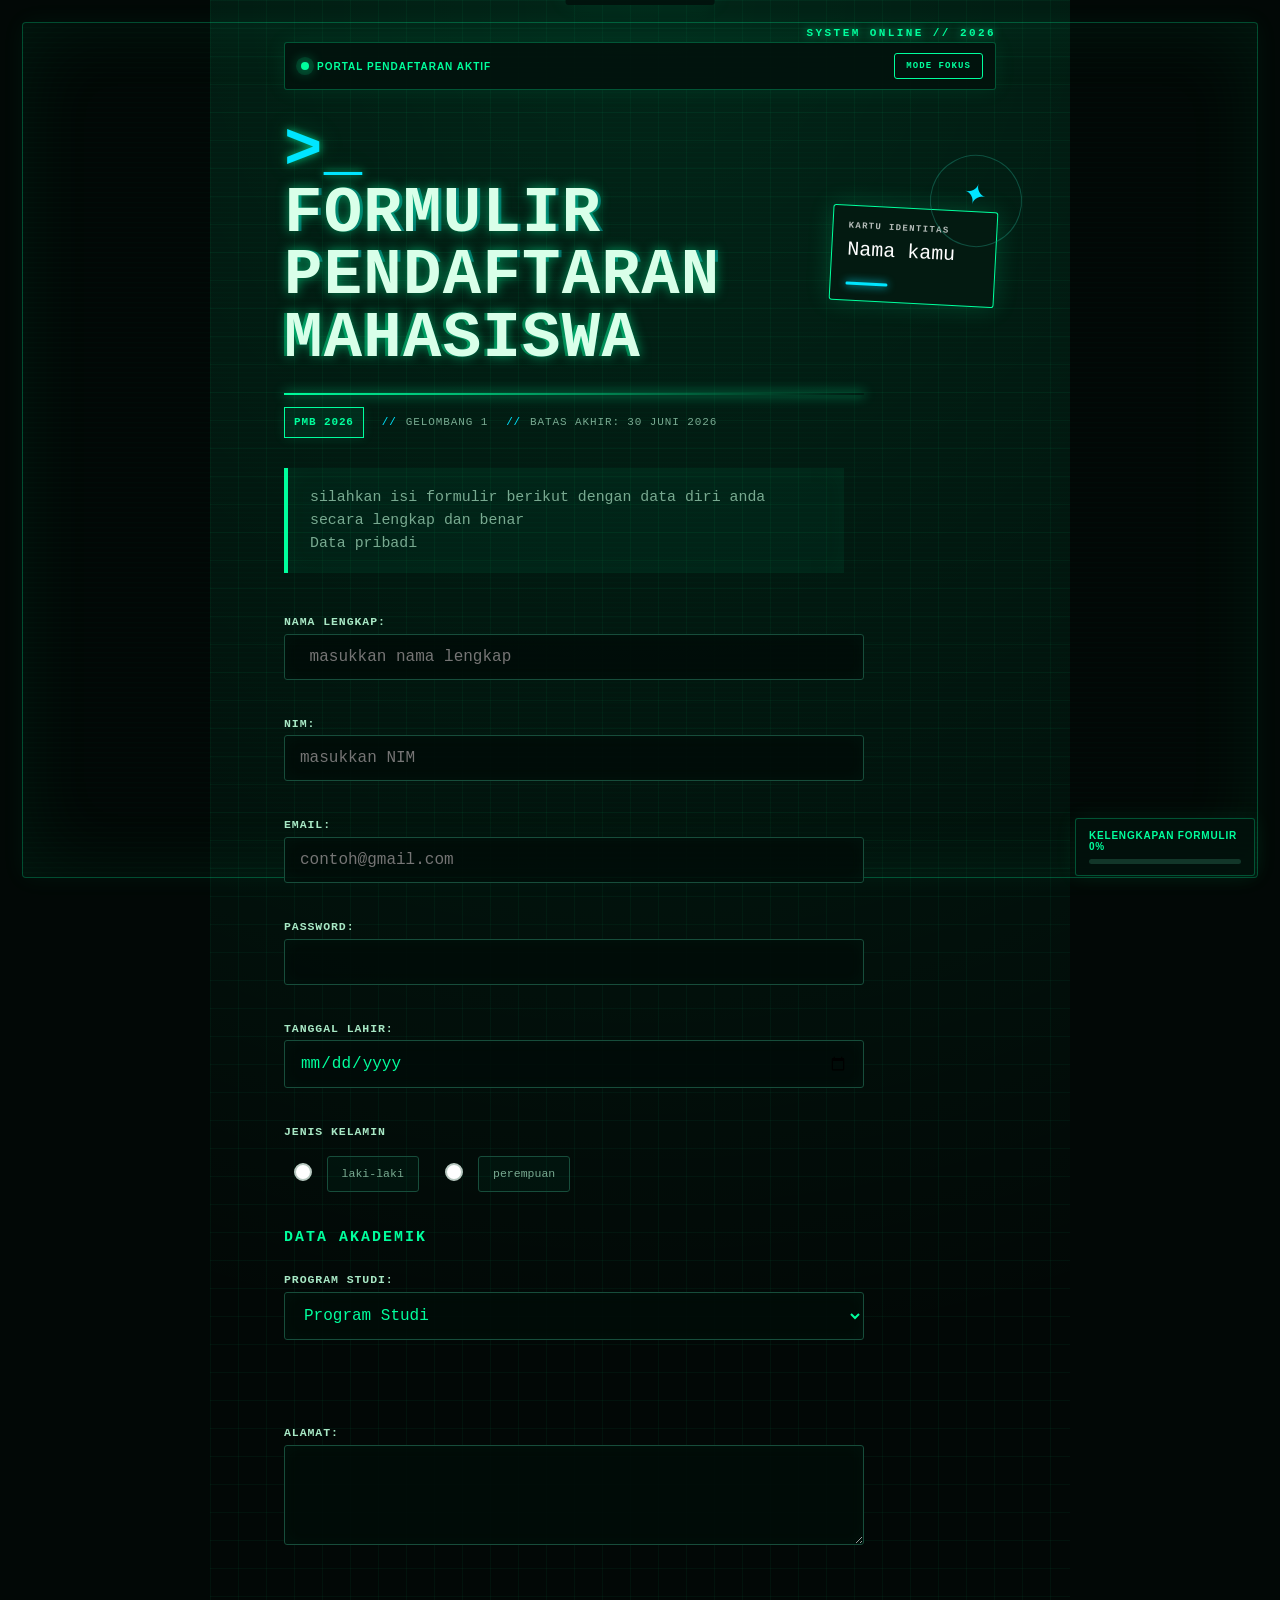
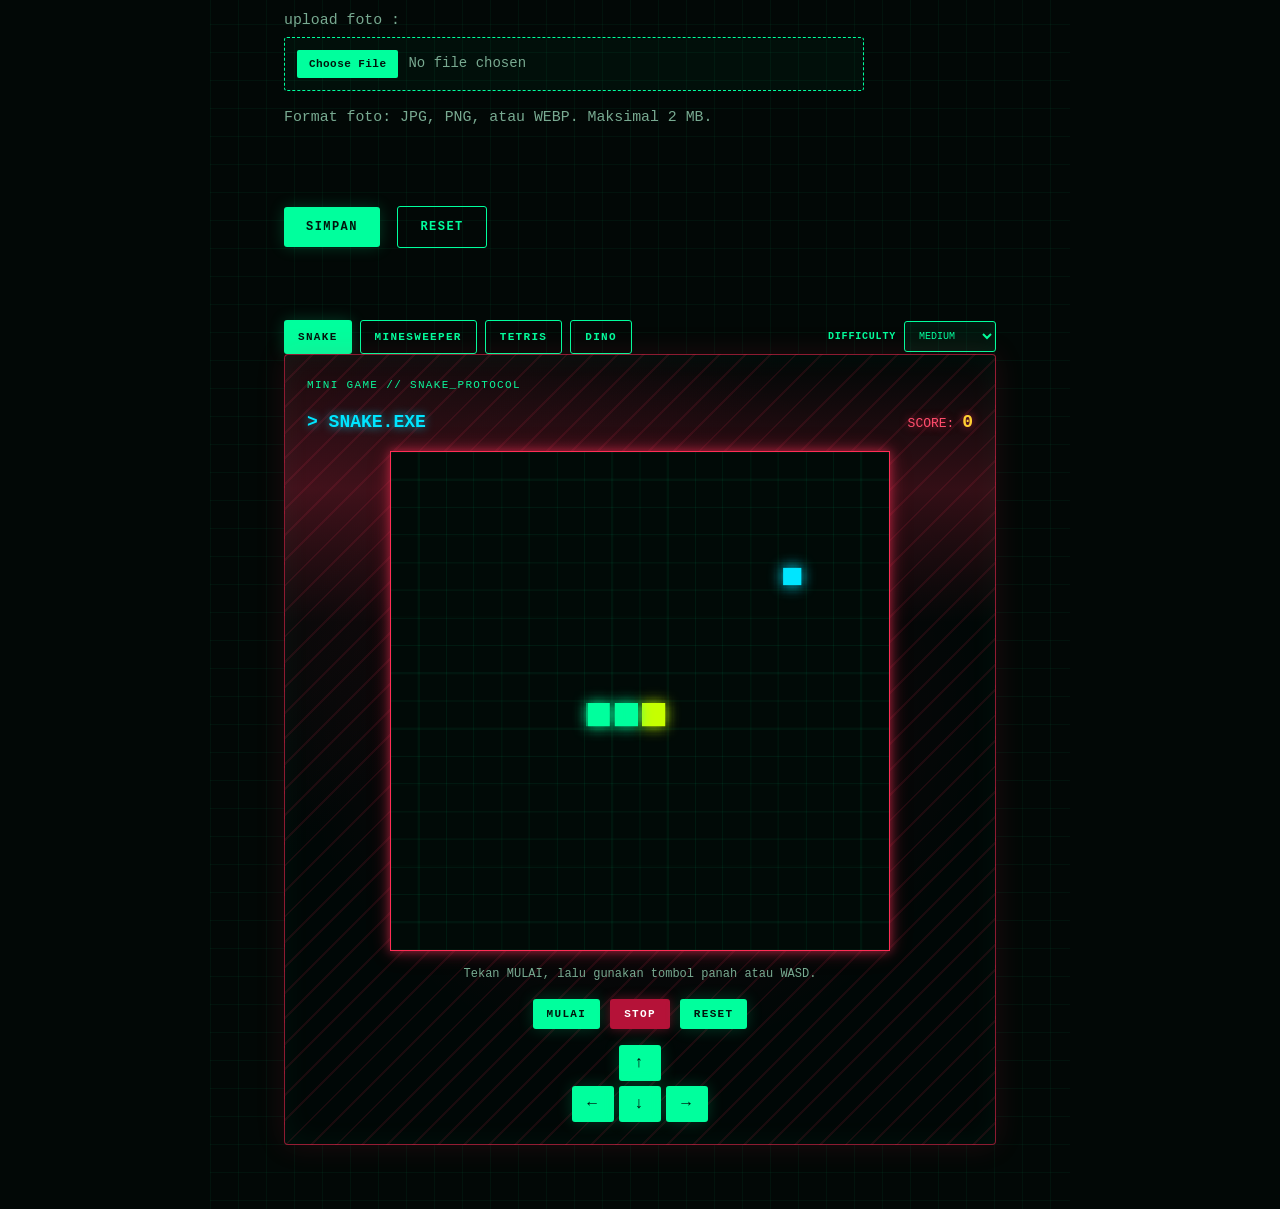
==== index.html @ 5ea60766 "Add index.html for GitHub Pages" ====
﻿<!DOCTYPE html>
<html>
    <head>
        <title>web percobaan</title>
        <meta name="viewport" content="width=device-width, initial-scale=1.0">
        <link rel="stylesheet" href="style.css">
    </head>
    <body>
        <div class="status-bar">
            <span class="status-live">Portal pendaftaran aktif</span>
            <button class="focus-toggle" type="button">Mode fokus</button>
        </div>
        <h1><span class="glitch-title" data-text="Formulir Pendaftaran Mahasiswa">Formulir Pendaftaran Mahasiswa</span></h1>
        <div class="admission-meta" aria-label="Informasi pendaftaran">
            <span class="admission-badge">PMB 2026</span>
            <span>Gelombang 1</span>
            <span>Batas akhir: 30 Juni 2026</span>
        </div>
        <div class="identity-preview" aria-live="polite">
            <span class="preview-kicker">KARTU IDENTITAS</span>
            <span class="preview-name">Nama kamu</span>
            <span class="preview-line"></span>
        </div>
        <p>silahkan isi formulir berikut dengan data diri anda secara lengkap dan benar<br>
            Data pribadi
        </p>
            <label>nama lengkap:</label><br>
            <input id="nama-lengkap" type="text" name="nama lengkap" placeholder=" masukkan nama lengkap" form="registration-form" autocomplete="name" minlength="2" maxlength="80" pattern="[A-Za-zÃ€-Ã¿' .-]{2,80}" required>
        <br>
            <label for="nim">NIM:</label><br>
            <input id="nim" type="text" name="masukkan NIM" placeholder="masukkan NIM" form="registration-form" inputmode="numeric" autocomplete="off" minlength="5" maxlength="20" pattern="[0-9]{5,20}" required>
        <br>
            <label for="email">email:</label><br>
            <input id="email" type="email" name="contoh" placeholder="contoh@gmail.com" form="registration-form" autocomplete="email" maxlength="120" required>
        <br>
            <label for="password">password:</label><br>
            <input type="password" id="password" name="password" placeholder="" form="registration-form" autocomplete="new-password" minlength="12" maxlength="128" pattern="(?=.*[a-z])(?=.*[A-Z])(?=.*[0-9])(?=.*[^A-Za-z0-9]).{12,128}" title="Password harus 12-128 karakter dan memiliki huruf besar, huruf kecil, angka, serta simbol." required>
        <br>
            <label for="tanggal-lahir">tanggal lahir:</label>
            <input id="tanggal-lahir" type="date" name="tanggal lahir" form="registration-form" required>
        <br>
            <label>jenis kelamin</label>
            <br>
            <input type="radio" name="jk" value="L" form="registration-form" required>
            <label>laki-laki</label>
            <input type="radio" name="jk" value="P" form="registration-form">
            <label>perempuan</label>
        <br>
        <p>data akademik</p>
          <label for="prodi">Program Studi:</label><br>
            <select id="prodi" name="prodi" form="registration-form" required>
            <option value="" selected disabled>Program Studi</option>
            <option value="informatika">Informatika</option>
            <option value="mesin">Teknik Mesin</option>
            <option value="elektronika">Teknik Elektronika</option>
            </select>
            <br><br>
        <br>
            <label for="alamat">Alamat:</label><br>
            <textarea id="alamat" name="alamat" rows="4" form="registration-form" maxlength="500" required></textarea>
        <br><br>
        <p style="margin-bottom: 5px;">upload foto :</p>
        <form id="registration-form" action="" method="post" enctype="multipart/form-data" autocomplete="on">
            <input type="file" id="myfile" name="filename" form="registration-form" accept="image/jpeg,image/png,image/webp" aria-describedby="file-help">
        </form>
        <p id="file-help">Format foto: JPG, PNG, atau WEBP. Maksimal 2 MB.</p>
        <br><br>
            <button type="submit" form="registration-form">simpan</button>
            <button type="reset" form="registration-form">Reset</button>
        <span class="form-accent" aria-hidden="true"></span>
        <aside class="form-progress" aria-live="polite">
            <span>KELENGKAPAN FORMULIR <b>0%</b></span>
            <div class="progress-track"><div class="progress-value"></div></div>
        </aside>
        <div class="notice" role="status">Data siap disimpan.</div>
        <nav class="game-switcher" aria-label="Pilih game">
            <button type="button" data-game="snake" aria-selected="true">SNAKE</button>
            <button type="button" data-game="minesweeper" aria-selected="false">MINESWEEPER</button>
            <button type="button" data-game="tetris" aria-selected="false">TETRIS</button>
            <button type="button" data-game="dino" aria-selected="false">DINO</button>
            <label class="difficulty-control" for="difficulty-select">DIFFICULTY
                <select id="difficulty-select">
                    <option value="easy">EASY</option>
                    <option value="medium" selected>MEDIUM</option>
                    <option value="hard">HARD</option>
                </select>
            </label>
        </nav>
        <section class="snake-panel game-panel" data-game-panel="snake" aria-label="Game Snake">
            <div class="snake-head">
                <h2>&gt; SNAKE.EXE</h2>
                <div class="snake-score">SCORE: <strong id="snake-score">0</strong></div>
            </div>
            <canvas id="snake-canvas" width="400" height="400" aria-label="Papan permainan Snake"></canvas>
            <p class="snake-message" id="snake-message">Tekan MULAI, lalu gunakan tombol panah atau WASD.</p>
            <div class="snake-actions">
                <button id="snake-start" type="button">Mulai</button>
                <button id="snake-stop" class="stop-button" type="button">Stop</button>
                <button id="snake-reset" type="button">Reset</button>
            </div>
            <div class="snake-pad" aria-label="Kontrol arah Snake">
                <button type="button" data-direction="up" aria-label="Atas">&#8593;</button>
                <button type="button" data-direction="left" aria-label="Kiri">&#8592;</button>
                <button type="button" data-direction="down" aria-label="Bawah">&#8595;</button>
                <button type="button" data-direction="right" aria-label="Kanan">&#8594;</button>
            </div>
        </section>
        <section class="snake-panel game-panel mine-panel" data-game-panel="minesweeper" aria-label="Game Minesweeper" hidden>
            <div class="snake-head">
                <h2>&gt; MINESWEEPER.EXE</h2>
                <div class="snake-score">MINES: <strong id="mine-count">15</strong></div>
            </div>
            <div class="mine-board" id="mine-board" aria-label="Papan permainan Minesweeper"></div>
            <p class="snake-message" id="mine-message">Klik kotak untuk mulai. Klik kanan untuk memasang bendera.</p>
            <div class="snake-actions">
                <button id="mine-stop" class="stop-button" type="button">Stop</button>
                <button id="mine-reset" type="button">Reset</button>
            </div>
        </section>
        <section class="snake-panel game-panel tetris-panel" data-game-panel="tetris" aria-label="Game Tetris" hidden>
            <div class="snake-head">
                <h2>&gt; TETRIS.EXE</h2>
                <div class="snake-score">SCORE: <strong id="tetris-score">0</strong></div>
            </div>
            <canvas id="tetris-canvas" width="240" height="480" aria-label="Papan permainan Tetris"></canvas>
            <p class="snake-message" id="tetris-message">Tekan MULAI, lalu susun blok dengan tombol panah.</p>
            <div class="snake-actions">
                <button id="tetris-start" type="button">Mulai</button>
                <button id="tetris-stop" class="stop-button" type="button">Stop</button>
                <button id="tetris-reset" type="button">Reset</button>
            </div>
            <div class="tetris-controls" aria-label="Kontrol Tetris">
                <button type="button" data-tetris-action="left" aria-label="Kiri">&#8592;</button>
                <button type="button" data-tetris-action="rotate" aria-label="Putar">&#8635;</button>
                <button type="button" data-tetris-action="right" aria-label="Kanan">&#8594;</button>
                <button type="button" data-tetris-action="drop" aria-label="Turun">&#8595;</button>
            </div>
        </section>
        <section class="snake-panel game-panel dino-panel" data-game-panel="dino" aria-label="Game Dino" hidden>
            <div class="snake-head">
                <h2>&gt; DINO_RUN.EXE</h2>
                <div class="snake-score">SCORE: <strong id="dino-score">0</strong></div>
            </div>
            <canvas id="dino-canvas" width="600" height="200" aria-label="Papan permainan Dino"></canvas>
            <p class="snake-message" id="dino-message">Tekan MULAI, lalu lompat dengan SPASI atau tombol LOMPAT.</p>
            <div class="snake-actions">
                <button id="dino-start" type="button">Mulai</button>
                <button id="dino-stop" class="stop-button" type="button">Stop</button>
                <button id="dino-reset" type="button">Reset</button>
            </div>
            <div class="dino-controls" aria-label="Kontrol Dino">
                <button id="dino-jump" type="button">Lompat</button>
            </div>
        </section>
        <script>
            // Referensi elemen yang dipakai oleh interaksi halaman.
            const fields = [...document.querySelectorAll('[form="registration-form"]:not([type="radio"])')];
            const genderOptions = [...document.querySelectorAll('input[name="jk"]')];
            const progressText = document.querySelector('.form-progress b');
            const progressValue = document.querySelector('.progress-value');
            const notice = document.querySelector('.notice');
            const nameField = document.querySelector('input[name="nama lengkap"]');
            const previewName = document.querySelector('.preview-name');
            const focusToggle = document.querySelector('.focus-toggle');
            const genderLabels = document.querySelectorAll('input[type="radio"] + label');
            // Menghitung jumlah field yang sudah diisi.
            const updateProgress = () => {
                const completedFields = fields.filter((field) => {
                    if (field.type === 'file') return field.files.length > 0;
                    return field.value.trim() !== '';
                }).length;
                const completedGender = genderOptions.some((option) => option.checked) ? 1 : 0;
                const totalFields = fields.length + 1;
                const percentage = Math.round(((completedFields + completedGender) / totalFields) * 100);
                progressText.textContent = `${percentage}%`;
                progressValue.style.width = `${percentage}%`;
            };
            // Menampilkan nama pengguna pada kartu identitas.
            nameField.addEventListener('input', () => {
                previewName.textContent = nameField.value.trim() || 'Nama kamu';
            });
            // Mengaktifkan atau menonaktifkan tampilan fokus.
            focusToggle.addEventListener('click', () => {
                document.body.classList.toggle('focus-mode');
                focusToggle.textContent = document.body.classList.contains('focus-mode') ? 'Keluar fokus' : 'Mode fokus';
            });
            genderLabels.forEach((label) => label.addEventListener('click', () => label.previousElementSibling.click()));
            fields.forEach((field) => {
                field.addEventListener('input', updateProgress);
                field.addEventListener('change', updateProgress);
            });
            genderOptions.forEach((option) => option.addEventListener('change', updateProgress));
            window.addEventListener('pageshow', updateProgress);
            const registrationForm = document.querySelector('#registration-form');
            const photoField = document.querySelector('#myfile');
            const passwordField = document.querySelector('#password');
            const maxPhotoSize = 2 * 1024 * 1024;
            const allowedPhotoTypes = new Set(['image/jpeg', 'image/png', 'image/webp']);
            const validatePhoto = () => {
                const photo = photoField.files[0];
                if (!photo) {
                    photoField.setCustomValidity('');
                    return true;
                }
                const isValid = allowedPhotoTypes.has(photo.type) && photo.size <= maxPhotoSize;
                photoField.setCustomValidity(isValid ? '' : 'Foto harus JPG, PNG, atau WEBP dan berukuran maksimal 2 MB.');
                return isValid;
            };
            photoField.addEventListener('change', () => {
                validatePhoto();
                updateProgress();
            });
            passwordField.addEventListener('input', () => passwordField.setCustomValidity(''));
            registrationForm.addEventListener('submit', (event) => {
                event.preventDefault();
                validatePhoto();
                if (!registrationForm.checkValidity()) {
                    registrationForm.reportValidity();
                    return;
                }
                notice.classList.add('show');
                setTimeout(() => notice.classList.remove('show'), 2600);
            });
            document.querySelector('button[type="reset"]').addEventListener('click', () => setTimeout(updateProgress));
            updateProgress();

            const difficultySelect = document.querySelector('#difficulty-select');
            const difficultySettings = {
                easy: { snakeGrid: 20, snakeTick: 125, mines: 15, tetrisDrop: 650, dinoSpeed: 5, dinoGravity: .7 },
                medium: { snakeGrid: 18, snakeTick: 90, mines: 25, tetrisDrop: 380, dinoSpeed: 7, dinoGravity: .85 },
                hard: { snakeGrid: 16, snakeTick: 65, mines: 35, tetrisDrop: 180, dinoSpeed: 9, dinoGravity: 1.05 }
            };
            const savedDifficulty = localStorage.getItem('registration-difficulty');
            if (difficultySettings[savedDifficulty]) difficultySelect.value = savedDifficulty;
            const difficulty = difficultySettings[difficultySelect.value];
            difficultySelect.addEventListener('change', () => {
                localStorage.setItem('registration-difficulty', difficultySelect.value);
                window.location.reload();
            });

            // Game Snake: gerakan, tabrakan, skor, dan gambar canvas.
            const snakeCanvas = document.querySelector('#snake-canvas');
            const snakeContext = snakeCanvas.getContext('2d');
            const snakeScore = document.querySelector('#snake-score');
            const snakeMessage = document.querySelector('#snake-message');
            const snakeStart = document.querySelector('#snake-start');
            const snakeStop = document.querySelector('#snake-stop');
            const snakeReset = document.querySelector('#snake-reset');
            const gridSize = difficulty.snakeGrid;
            const tileSize = snakeCanvas.width / gridSize;
            let snake = [];
            let food = {};
            let direction = { x: 1, y: 0 };
            let nextDirection = { x: 1, y: 0 };
            let score = 0;
            let snakeTimer;
            let snakeRestartTimer;
            let gameRunning = false;

            const randomFood = () => {
                do {
                    food = {
                        x: Math.floor(Math.random() * gridSize),
                        y: Math.floor(Math.random() * gridSize)
                    };
                } while (snake.some((segment) => segment.x === food.x && segment.y === food.y));
            };

            const drawSnake = () => {
                snakeContext.fillStyle = '#010a07';
                snakeContext.fillRect(0, 0, snakeCanvas.width, snakeCanvas.height);
                snakeContext.strokeStyle = 'rgba(0, 255, 157, .07)';
                for (let line = 0; line <= gridSize; line += 1) {
                    snakeContext.beginPath();
                    snakeContext.moveTo(line * tileSize, 0);
                    snakeContext.lineTo(line * tileSize, snakeCanvas.height);
                    snakeContext.moveTo(0, line * tileSize);
                    snakeContext.lineTo(snakeCanvas.width, line * tileSize);
                    snakeContext.stroke();
                }
                snakeContext.fillStyle = '#00e5ff';
                snakeContext.shadowColor = '#00e5ff';
                snakeContext.shadowBlur = 12;
                snakeContext.fillRect(food.x * tileSize + 4, food.y * tileSize + 4, tileSize - 8, tileSize - 8);
                snake.forEach((segment, index) => {
                    snakeContext.fillStyle = index === 0 ? '#c6ff00' : '#00ff9d';
                    snakeContext.shadowColor = snakeContext.fillStyle;
                    snakeContext.fillRect(segment.x * tileSize + 2, segment.y * tileSize + 2, tileSize - 4, tileSize - 4);
                });
                snakeContext.shadowBlur = 0;
            };

            const resetSnake = () => {
                clearInterval(snakeTimer);
                clearTimeout(snakeRestartTimer);
                const startPosition = Math.floor(gridSize / 2);
                snake = [
                    { x: startPosition, y: startPosition },
                    { x: startPosition - 1, y: startPosition },
                    { x: startPosition - 2, y: startPosition }
                ];
                direction = { x: 1, y: 0 };
                nextDirection = { x: 1, y: 0 };
                score = 0;
                gameRunning = false;
                snakeScore.textContent = score;
                snakeMessage.textContent = 'Tekan MULAI, lalu gunakan tombol panah atau WASD.';
                randomFood();
                drawSnake();
            };

            const endSnake = () => {
                clearInterval(snakeTimer);
                gameRunning = false;
                snakeMessage.textContent = `GAME OVER // skor akhir: ${score}. Tekan RESET untuk mencoba lagi.`;
                snakeRestartTimer = setTimeout(() => {
                    resetSnake();
                    snakeStart.click();
                }, 1200);
            };

            const stopSnake = () => {
                clearInterval(snakeTimer);
                clearTimeout(snakeRestartTimer);
                gameRunning = false;
                snakeMessage.textContent = 'GAME STOPPED // tekan MULAI untuk melanjutkan.';
            };

            const moveSnake = () => {
                direction = nextDirection;
                const head = { x: snake[0].x + direction.x, y: snake[0].y + direction.y };
                const hitWall = head.x < 0 || head.x >= gridSize || head.y < 0 || head.y >= gridSize;
                const hitSelf = snake.some((segment) => segment.x === head.x && segment.y === head.y);
                if (hitWall || hitSelf) { endSnake(); return; }
                snake.unshift(head);
                if (head.x === food.x && head.y === food.y) {
                    score += 10;
                    snakeScore.textContent = score;
                    randomFood();
                } else {
                    snake.pop();
                }
                drawSnake();
            };

            const changeDirection = (newDirection) => {
                const directions = {
                    up: { x: 0, y: -1 }, down: { x: 0, y: 1 },
                    left: { x: -1, y: 0 }, right: { x: 1, y: 0 }
                };
                const candidate = directions[newDirection];
                if (candidate && (candidate.x !== -direction.x || candidate.y !== -direction.y)) nextDirection = candidate;
            };

            snakeStart.addEventListener('click', () => {
                if (gameRunning) return;
                gameRunning = true;
                snakeMessage.textContent = 'SYSTEM RUNNING // kumpulkan data cyan.';
                snakeTimer = setInterval(moveSnake, difficulty.snakeTick);
            });
            snakeStop.addEventListener('click', stopSnake);
            snakeReset.addEventListener('click', resetSnake);
            document.querySelectorAll('[data-direction]').forEach((button) => button.addEventListener('click', () => changeDirection(button.dataset.direction)));
            document.addEventListener('keydown', (event) => {
                if (document.querySelector('[data-game-panel="snake"]').hidden) return;
                const keyDirections = { ArrowUp: 'up', w: 'up', ArrowDown: 'down', s: 'down', ArrowLeft: 'left', a: 'left', ArrowRight: 'right', d: 'right' };
                const key = event.key.length === 1 ? event.key.toLowerCase() : event.key;
                if (keyDirections[key]) { event.preventDefault(); changeDirection(keyDirections[key]); }
            });
            resetSnake();

            // Game Minesweeper: papan, ranjau, bendera, dan kondisi menang.
            const mineBoard = document.querySelector('#mine-board');
            const mineCount = document.querySelector('#mine-count');
            const mineMessage = document.querySelector('#mine-message');
            const mineStop = document.querySelector('#mine-stop');
            const mineReset = document.querySelector('#mine-reset');
            const mineSize = 10;
            const mineTotal = difficulty.mines;
            let mineCells = [];
            let mineRestartTimer;
            let mineGameOver = false;

            const createMinesweeper = () => {
                clearTimeout(mineRestartTimer);
                const minePositions = new Set();
                while (minePositions.size < mineTotal) minePositions.add(Math.floor(Math.random() * mineSize * mineSize));
                mineCells = Array.from({ length: mineSize * mineSize }, (_, index) => ({
                    mine: minePositions.has(index), revealed: false, flagged: false, number: 0
                }));
                mineCells.forEach((cell, index) => {
                    if (cell.mine) return;
                    const row = Math.floor(index / mineSize);
                    const column = index % mineSize;
                    for (let rowOffset = -1; rowOffset <= 1; rowOffset += 1) {
                        for (let columnOffset = -1; columnOffset <= 1; columnOffset += 1) {
                            const neighborRow = row + rowOffset;
                            const neighborColumn = column + columnOffset;
                            if (neighborRow >= 0 && neighborRow < mineSize && neighborColumn >= 0 && neighborColumn < mineSize) {
                                if (minePositions.has(neighborRow * mineSize + neighborColumn)) cell.number += 1;
                            }
                        }
                    }
                });
                mineGameOver = false;
                mineCount.textContent = mineTotal;
                mineMessage.textContent = 'Klik kotak untuk mulai. Klik kanan untuk memasang bendera.';
                drawMinesweeper();
            };

            const drawMinesweeper = () => {
                mineBoard.replaceChildren();
                mineCells.forEach((cell, index) => {
                    const button = document.createElement('button');
                    button.type = 'button';
                    button.className = 'mine-cell';
                    button.dataset.index = index;
                    button.setAttribute('aria-label', `Kotak ${index + 1}`);
                    if (cell.revealed) {
                        button.classList.add('revealed');
                        if (cell.mine) { button.classList.add('mine'); button.textContent = '*'; }
                        else if (cell.number) { button.dataset.number = cell.number; button.textContent = cell.number; }
                    } else if (cell.flagged) {
                        button.classList.add('flagged');
                        button.textContent = 'F';
                    }
                    button.addEventListener('click', () => revealMine(index));
                    button.addEventListener('contextmenu', (event) => { event.preventDefault(); toggleFlag(index); });
                    mineBoard.append(button);
                });
            };

            const revealMine = (index) => {
                const cell = mineCells[index];
                if (mineGameOver || cell.revealed || cell.flagged) return;
                cell.revealed = true;
                if (cell.mine) {
                    mineGameOver = true;
                    mineCells.forEach((mineCell) => { if (mineCell.mine) mineCell.revealed = true; });
                    mineMessage.textContent = 'SYSTEM FAILURE // ranjau aktif. Tekan RESET untuk mencoba lagi.';
                    mineRestartTimer = setTimeout(createMinesweeper, 1200);
                } else if (cell.number === 0) {
                    const row = Math.floor(index / mineSize);
                    const column = index % mineSize;
                    for (let rowOffset = -1; rowOffset <= 1; rowOffset += 1) {
                        for (let columnOffset = -1; columnOffset <= 1; columnOffset += 1) {
                            const neighborRow = row + rowOffset;
                            const neighborColumn = column + columnOffset;
                            if (neighborRow >= 0 && neighborRow < mineSize && neighborColumn >= 0 && neighborColumn < mineSize) revealMine(neighborRow * mineSize + neighborColumn);
                        }
                    }
                }
                const safeCells = mineCells.filter((mineCell) => !mineCell.mine && mineCell.revealed).length;
                if (safeCells === mineSize * mineSize - mineTotal) {
                    mineGameOver = true;
                    mineMessage.textContent = 'SYSTEM CLEAR // semua ranjau berhasil diamankan.';
                }
                drawMinesweeper();
            };

            const toggleFlag = (index) => {
                const cell = mineCells[index];
                if (mineGameOver || cell.revealed) return;
                cell.flagged = !cell.flagged;
                mineCount.textContent = mineTotal - mineCells.filter((mineCell) => mineCell.flagged).length;
                drawMinesweeper();
            };

            const stopMinesweeper = () => {
                clearTimeout(mineRestartTimer);
                mineGameOver = true;
                mineMessage.textContent = 'GAME STOPPED // tekan RESET untuk memulai ulang.';
            };

            document.querySelectorAll('[data-game]').forEach((button) => button.addEventListener('click', () => {
                document.querySelectorAll('[data-game]').forEach((gameButton) => gameButton.setAttribute('aria-selected', gameButton === button));
                document.querySelectorAll('[data-game-panel]').forEach((panel) => { panel.hidden = panel.dataset.gamePanel !== button.dataset.game; });
            }));
            mineReset.addEventListener('click', createMinesweeper);
            mineStop.addEventListener('click', stopMinesweeper);
            createMinesweeper();

            const tetrisCanvas = document.querySelector('#tetris-canvas');
            const tetrisContext = tetrisCanvas.getContext('2d');
            const tetrisScore = document.querySelector('#tetris-score');
            const tetrisMessage = document.querySelector('#tetris-message');
            const tetrisStart = document.querySelector('#tetris-start');
            const tetrisStop = document.querySelector('#tetris-stop');
            const tetrisReset = document.querySelector('#tetris-reset');
            const tetrisColumns = 10;
            const tetrisRows = 20;
            const tetrisCellSize = tetrisCanvas.width / tetrisColumns;
            const tetrominoes = [
                { shape: [[1, 1, 1, 1]], color: '#00e5ff' },
                { shape: [[1, 1], [1, 1]], color: '#c6ff00' },
                { shape: [[0, 1, 0], [1, 1, 1]], color: '#b36bff' },
                { shape: [[1, 1, 0], [0, 1, 1]], color: '#00ff9d' },
                { shape: [[0, 1, 1], [1, 1, 0]], color: '#ff5ca8' },
                { shape: [[1, 0, 0], [1, 1, 1]], color: '#ff9d3d' },
                { shape: [[0, 0, 1], [1, 1, 1]], color: '#4d8dff' }
            ];
            let tetrisBoard = [];
            let tetrisPiece = null;
            let tetrisTimer;
            let tetrisRestartTimer;
            let tetrisRunning = false;
            let tetrisGameOver = false;
            let tetrisPoints = 0;

            const emptyTetrisBoard = () => Array.from({ length: tetrisRows }, () => Array(tetrisColumns).fill(null));

            const spawnTetrisPiece = () => {
                const template = tetrominoes[Math.floor(Math.random() * tetrominoes.length)];
                tetrisPiece = { shape: template.shape.map((row) => [...row]), color: template.color, x: 3, y: 0 };
                if (tetrisCollides(tetrisPiece)) endTetris();
            };

            const tetrisCollides = (piece) => piece.shape.some((row, rowIndex) => row.some((filled, columnIndex) => {
                if (!filled) return false;
                const x = piece.x + columnIndex;
                const y = piece.y + rowIndex;
                return x < 0 || x >= tetrisColumns || y >= tetrisRows || (y >= 0 && tetrisBoard[y][x]);
            }));

            const drawTetrisBlock = (x, y, color) => {
                tetrisContext.fillStyle = color;
                tetrisContext.shadowColor = color;
                tetrisContext.shadowBlur = 8;
                tetrisContext.fillRect(x * tetrisCellSize + 2, y * tetrisCellSize + 2, tetrisCellSize - 4, tetrisCellSize - 4);
            };

            const drawTetris = () => {
                tetrisContext.fillStyle = '#010a07';
                tetrisContext.fillRect(0, 0, tetrisCanvas.width, tetrisCanvas.height);
                tetrisContext.strokeStyle = 'rgba(0, 255, 157, .08)';
                for (let row = 0; row <= tetrisRows; row += 1) {
                    tetrisContext.beginPath();
                    tetrisContext.moveTo(0, row * tetrisCellSize);
                    tetrisContext.lineTo(tetrisCanvas.width, row * tetrisCellSize);
                    tetrisContext.stroke();
                }
                tetrisBoard.forEach((row, rowIndex) => row.forEach((color, columnIndex) => { if (color) drawTetrisBlock(columnIndex, rowIndex, color); }));
                if (tetrisPiece) tetrisPiece.shape.forEach((row, rowIndex) => row.forEach((filled, columnIndex) => { if (filled) drawTetrisBlock(tetrisPiece.x + columnIndex, tetrisPiece.y + rowIndex, tetrisPiece.color); }));
                tetrisContext.shadowBlur = 0;
            };

            const mergeTetrisPiece = () => {
                tetrisPiece.shape.forEach((row, rowIndex) => row.forEach((filled, columnIndex) => {
                    if (filled && tetrisPiece.y + rowIndex >= 0) tetrisBoard[tetrisPiece.y + rowIndex][tetrisPiece.x + columnIndex] = tetrisPiece.color;
                }));
            };

            const clearTetrisLines = () => {
                const remainingRows = tetrisBoard.filter((row) => row.some((cell) => !cell));
                const cleared = tetrisRows - remainingRows.length;
                while (remainingRows.length < tetrisRows) remainingRows.unshift(Array(tetrisColumns).fill(null));
                tetrisBoard = remainingRows;
                if (cleared) {
                    tetrisPoints += [0, 100, 300, 500, 800][cleared] || cleared * 200;
                    tetrisScore.textContent = tetrisPoints;
                }
            };

            const lockTetrisPiece = () => {
                mergeTetrisPiece();
                clearTetrisLines();
                spawnTetrisPiece();
            };

            const moveTetris = (offset) => {
                if (!tetrisRunning || !tetrisPiece) return;
                tetrisPiece.x += offset;
                if (tetrisCollides(tetrisPiece)) tetrisPiece.x -= offset;
                drawTetris();
            };

            const dropTetris = () => {
                if (!tetrisRunning || !tetrisPiece) return;
                tetrisPiece.y += 1;
                if (tetrisCollides(tetrisPiece)) { tetrisPiece.y -= 1; lockTetrisPiece(); }
                drawTetris();
            };

            const rotateTetris = () => {
                if (!tetrisRunning || !tetrisPiece) return;
                const previousShape = tetrisPiece.shape;
                tetrisPiece.shape = previousShape[0].map((_, columnIndex) => previousShape.map((row) => row[columnIndex]).reverse());
                if (tetrisCollides(tetrisPiece)) tetrisPiece.shape = previousShape;
                drawTetris();
            };

            const endTetris = () => {
                clearInterval(tetrisTimer);
                tetrisRunning = false;
                tetrisGameOver = true;
                tetrisMessage.textContent = `GAME OVER // skor akhir: ${tetrisPoints}. Tekan RESET untuk mencoba lagi.`;
                drawTetris();
                tetrisRestartTimer = setTimeout(() => {
                    resetTetris();
                    tetrisStart.click();
                }, 1200);
            };

            const resetTetris = () => {
                clearInterval(tetrisTimer);
                clearTimeout(tetrisRestartTimer);
                tetrisBoard = emptyTetrisBoard();
                tetrisPiece = null;
                tetrisPoints = 0;
                tetrisScore.textContent = tetrisPoints;
                tetrisRunning = false;
                tetrisGameOver = false;
                tetrisMessage.textContent = 'Tekan MULAI, lalu susun blok dengan tombol panah.';
                spawnTetrisPiece();
                drawTetris();
            };

            const stopTetris = () => {
                clearInterval(tetrisTimer);
                clearTimeout(tetrisRestartTimer);
                tetrisRunning = false;
                tetrisGameOver = false;
                tetrisMessage.textContent = 'GAME STOPPED // tekan MULAI untuk melanjutkan.';
            };

            tetrisStart.addEventListener('click', () => {
                if (tetrisRunning || tetrisGameOver) return;
                tetrisRunning = true;
                tetrisMessage.textContent = 'SYSTEM RUNNING // susun blok dan bersihkan baris.';
                tetrisTimer = setInterval(dropTetris, difficulty.tetrisDrop);
            });
            tetrisStop.addEventListener('click', stopTetris);
            tetrisReset.addEventListener('click', resetTetris);
            document.querySelectorAll('[data-tetris-action]').forEach((button) => button.addEventListener('click', () => {
                const actions = { left: () => moveTetris(-1), right: () => moveTetris(1), rotate: rotateTetris, drop: dropTetris };
                actions[button.dataset.tetrisAction]();
            }));
            document.addEventListener('keydown', (event) => {
                if (document.querySelector('[data-game-panel="tetris"]').hidden) return;
                const actions = { ArrowLeft: () => moveTetris(-1), ArrowRight: () => moveTetris(1), ArrowUp: rotateTetris, ArrowDown: dropTetris, ' ': dropTetris };
                if (actions[event.key]) { event.preventDefault(); actions[event.key](); }
            });
            resetTetris();

            const dinoCanvas = document.querySelector('#dino-canvas');
            const dinoContext = dinoCanvas.getContext('2d');
            const dinoScore = document.querySelector('#dino-score');
            const dinoMessage = document.querySelector('#dino-message');
            const dinoStart = document.querySelector('#dino-start');
            const dinoStop = document.querySelector('#dino-stop');
            const dinoReset = document.querySelector('#dino-reset');
            const dinoJumpButton = document.querySelector('#dino-jump');
            const dinoGround = 166;
            let dino = {};
            let dinoObstacle = {};
            let dinoTimer;
            let dinoRestartTimer;
            let dinoRunning = false;
            let dinoGameOver = false;
            let dinoPoints = 0;
            let dinoSpeed = difficulty.dinoSpeed;
            const dinoGravity = difficulty.dinoGravity;
            let dinoDistance = 0;
            let dinoGroundOffset = 0;
            let dinoFrame = 0;
            const dinoClouds = [
                { x: 120, y: 35, width: 34 },
                { x: 360, y: 62, width: 28 },
                { x: 540, y: 25, width: 42 }
            ];
            const dinoSprites = [
                [
                    '0000000011110000', '0000000111111000', '0000001111111100',
                    '0000011111111110', '0000111111111111', '0001111111111000',
                    '0011111111110000', '0011111111111110', '0011111111111111',
                    '0001111111111111', '0000111111111110', '0000011111111000',
                    '0000011000011000', '0000110000110000', '0001100001100000',
                    '0011000000110000'
                ],
                [
                    '0000000011110000', '0000000111111000', '0000001111111100',
                    '0000011111111110', '0000111111111111', '0001111111111000',
                    '0011111111110000', '0011111111111110', '0011111111111111',
                    '0001111111111111', '0000111111111110', '0000011111111000',
                    '0000011000011000', '0000110000110000', '0001100001100000',
                    '0011000000110000'
                ]
            ];
            const resetDinoObstacle = () => {
                dinoObstacle = {
                    x: dinoCanvas.width + 100 + Math.floor(Math.random() * 120),
                    width: 20 + Math.floor(Math.random() * 20),
                    height: 34 + Math.floor(Math.random() * 26),
                    count: 1 + Math.floor(Math.random() * 3)
                };
            };

            const drawDino = () => {
                dinoContext.fillStyle = '#f7f7f7';
                dinoContext.fillRect(0, 0, dinoCanvas.width, dinoCanvas.height);
                dinoContext.fillStyle = '#c6c6c6';
                dinoClouds.forEach((cloud) => {
                    dinoContext.fillRect(cloud.x, cloud.y, cloud.width, 4);
                    dinoContext.fillRect(cloud.x + 8, cloud.y - 4, cloud.width - 16, 4);
                });
                dinoContext.strokeStyle = '#535353';
                for (let line = -dinoGroundOffset; line < dinoCanvas.width; line += 24) {
                    dinoContext.beginPath();
                    dinoContext.moveTo(line, dinoGround + 8);
                    dinoContext.lineTo(line + 12, dinoGround + 8);
                    dinoContext.stroke();
                }
                dinoContext.strokeStyle = '#535353';
                dinoContext.beginPath();
                dinoContext.moveTo(0, dinoGround + 8);
                dinoContext.lineTo(dinoCanvas.width, dinoGround + 8);
                dinoContext.stroke();

                const dinoX = dino.x;
                const dinoY = dino.y;
                const pixelSize = 6;
                dinoContext.fillStyle = '#111';
                dinoSprites[dinoFrame].forEach((row, rowIndex) => row.split('').forEach((pixel, columnIndex) => {
                    if (pixel === '1') {
                        dinoContext.fillRect(
                            dinoX + columnIndex * pixelSize,
                            dinoY + rowIndex * pixelSize,
                            pixelSize,
                            pixelSize
                        );
                    }
                }));

                for (let cactus = 0; cactus < dinoObstacle.count; cactus += 1) {
                    const cactusX = dinoObstacle.x + cactus * 16;
                    const cactusTop = dinoGround - dinoObstacle.height + (cactus % 2) * 7;
                    dinoContext.fillRect(cactusX + 6, cactusTop, 6, dinoGround - cactusTop + 8);
                    dinoContext.fillRect(cactusX, cactusTop + 12, 7, 5);
                    dinoContext.fillRect(cactusX + 11, cactusTop + 20, 7, 5);
                }
            };

            const dinoHitsObstacle = () => dino.x + 92 > dinoObstacle.x + 3 && dino.x + 8 < dinoObstacle.x + dinoObstacle.width + dinoObstacle.count * 16 && dino.y + 92 > dinoGround - dinoObstacle.height + 3;

            const jumpDino = () => {
                if (!dinoRunning || dino.y < dinoGround - dino.height) return;
                dino.velocity = -13;
            };

            const moveDino = () => {
                dino.velocity += dinoGravity;
                dino.y += dino.velocity;
                if (dino.y > dinoGround - dino.height) {
                    dino.y = dinoGround - dino.height;
                    dino.velocity = 0;
                }
                dinoObstacle.x -= dinoSpeed;
                if (dinoObstacle.x + dinoObstacle.width < 0) {
                    resetDinoObstacle();
                }
                dinoDistance += dinoSpeed;
                dinoPoints = Math.floor(dinoDistance / 5);
                dinoScore.textContent = String(dinoPoints).padStart(5, '0');
                dinoGroundOffset = (dinoGroundOffset + dinoSpeed) % 24;
                dinoFrame = Math.floor(dinoDistance / 7) % 2;
                if (dinoPoints > 0 && dinoPoints % 75 === 0) {
                    dinoSpeed = Math.min(16, dinoSpeed + .08);
                }
                if (dinoHitsObstacle()) endDino();
                drawDino();
            };

            const endDino = () => {
                clearInterval(dinoTimer);
                dinoRunning = false;
                dinoGameOver = true;
                dinoMessage.textContent = `GAME OVER // skor akhir: ${dinoPoints}. Tekan RESET untuk mencoba lagi.`;
                drawDino();
                dinoRestartTimer = setTimeout(() => {
                    resetDino();
                    dinoStart.click();
                }, 1200);
            };

            const resetDino = () => {
                clearInterval(dinoTimer);
                clearTimeout(dinoRestartTimer);
                dino = { x: 72, y: dinoGround - 96, width: 92, height: 96, velocity: 0 };
                dinoPoints = 0;
                dinoDistance = 0;
                dinoSpeed = difficulty.dinoSpeed;
                dinoScore.textContent = '00000';
                dinoRunning = false;
                dinoGameOver = false;
                dinoMessage.textContent = 'Tekan MULAI, lalu lompat dengan SPASI atau tombol LOMPAT.';
                resetDinoObstacle();
                drawDino();
            };

            const stopDino = () => {
                clearInterval(dinoTimer);
                clearTimeout(dinoRestartTimer);
                dinoRunning = false;
                dinoGameOver = false;
                dinoMessage.textContent = 'GAME STOPPED // tekan MULAI untuk melanjutkan.';
            };

            dinoStart.addEventListener('click', () => {
                if (dinoRunning || dinoGameOver) return;
                dinoRunning = true;
                dinoMessage.textContent = 'SYSTEM RUNNING // hindari semua cactus.';
                dinoTimer = setInterval(moveDino, 30);
            });
            dinoStop.addEventListener('click', stopDino);
            dinoReset.addEventListener('click', resetDino);
            dinoJumpButton.addEventListener('click', jumpDino);
            document.addEventListener('keydown', (event) => {
                if (document.querySelector('[data-game-panel="dino"]').hidden) return;
                if (event.code === 'Space' || event.key === 'ArrowUp') { event.preventDefault(); jumpDino(); }
            });
            resetDino();
        </script>
    </body>
</html>
---- style.css ----
/* Warna dan efek dasar halaman. */
:root {
  --ink: #19242a;
  --muted: #65747a;
  --line: #d8e0dc;
  --mint: #1e8f79;
  --mint-dark: #126052;
  --coral: #e7785d;
  --yellow: #f3c969;
}

* {
  box-sizing: border-box;
}

::selection {
  color: white;
  background: var(--coral);
}
:focus-visible {
  outline: 3px solid rgba(231, 120, 93, 0.48);
  outline-offset: 3px;
}

html {
  min-height: 100%;
}

body {
  position: relative;
  isolation: isolate;
  max-width: 860px;
  margin: 0 auto;
  padding: 76px 74px 64px;
  color: var(--ink);
  background:
    radial-gradient(
      circle at 8% 12%,
      rgba(243, 201, 105, 0.55) 0 9%,
      transparent 10%
    ),
    radial-gradient(
      circle at 92% 8%,
      rgba(231, 120, 93, 0.3) 0 12%,
      transparent 13%
    ),
    linear-gradient(135deg, #edf8f1 0%, #fff8eb 55%, #f7ebe9 100%);
  font-family: Georgia, "Times New Roman", serif;
  line-height: 1.55;
  min-height: 100vh;
}

body::before {
  content: "";
  position: fixed;
  z-index: -1;
  inset: 22px;
  border: 1px solid rgba(30, 143, 121, 0.18);
  border-radius: 28px;
  pointer-events: none;
}

body::after {
  content: "PENDAFTARAN  /  2026";
  position: absolute;
  top: 28px;
  right: 74px;
  color: var(--mint);
  font:
    700 11px/1 Arial,
    sans-serif;
  letter-spacing: 0.22em;
}

h1 {
  max-width: 580px;
  margin: 0 0 18px;
  color: var(--mint-dark);
  font-size: clamp(2.45rem, 6vw, 4.6rem);
  font-weight: 400;
  line-height: 0.98;
  letter-spacing: -0.045em;
}

.glitch-title {
  position: relative;
  display: inline-block;
  isolation: isolate;
  z-index: 1;
  color: #d9ffe9;
  text-shadow: 0 0 12px rgba(0, 255, 157, 0.55);
}

.glitch-title::before,
.glitch-title::after {
  position: absolute;
  inset: 0;
  display: block;
  overflow: hidden;
  color: var(--mint);
  content: attr(data-text);
  pointer-events: none;
  z-index: -1;
  opacity: 0.35;
}

.glitch-title::before {
  clip-path: inset(0 0 58% 0);
  text-shadow: 3px 0 var(--coral);
}

.glitch-title::after {
  color: var(--coral);
  clip-path: inset(62% 0 0 0);
  text-shadow: -3px 0 var(--mint);
}

h1::after {
  content: "";
  display: block;
  width: 76px;
  height: 7px;
  margin-top: 24px;
  border-radius: 99px;
  background: var(--coral);
  transform: rotate(-2deg);
}

p {
  color: var(--muted);
  font-family: Arial, sans-serif;
  font-size: 0.93rem;
}
body > p:first-of-type {
  max-width: 560px;
  margin: 0 0 30px;
  padding: 18px 22px;
  border-left: 4px solid var(--yellow);
  background: rgba(255, 255, 255, 0.52);
}
body > p:nth-of-type(2) {
  margin: 34px 0 12px;
  color: var(--mint-dark);
  font-weight: 700;
  text-transform: uppercase;
  letter-spacing: 0.14em;
}
label {
  display: inline-block;
  margin: 12px 0 5px;
  color: #34464a;
  font:
    700 0.72rem/1.2 Arial,
    sans-serif;
  letter-spacing: 0.08em;
  text-transform: uppercase;
}

input:not([type="radio"]):not([type="file"]),
select,
textarea {
  display: block;
  width: 100%;
  max-width: 580px;
  padding: 13px 15px;
  border: 1px solid var(--line);
  border-radius: 10px;
  outline: none;
  color: var(--ink);
  background: rgba(255, 255, 255, 0.75);
  font:
    16px Arial,
    sans-serif;
  transition:
    border-color 0.2s,
    box-shadow 0.2s,
    background 0.2s;
}
textarea {
  resize: vertical;
}
input:not([type="radio"]):not([type="file"]):focus,
select:focus,
textarea:focus {
  border-color: var(--mint);
  background: #fff;
  box-shadow: 0 0 0 4px rgba(30, 143, 121, 0.13);
}
input[type="radio"] {
  appearance: none;
  width: 18px;
  height: 18px;
  margin: 12px 5px 0 10px;
  border: 2px solid #b8c9c1;
  border-radius: 50%;
  vertical-align: -4px;
  background: white;
  cursor: pointer;
  transition:
    border-color 0.2s,
    background 0.2s,
    box-shadow 0.2s;
}
input[type="radio"] + label {
  margin: 12px 7px 0 0;
  padding: 10px 14px;
  border: 1px solid var(--line);
  border-radius: 10px;
  color: var(--muted);
  background: rgba(255, 255, 255, 0.55);
  font-weight: 400;
  letter-spacing: 0;
  text-transform: none;
  cursor: pointer;
  transition:
    border-color 0.2s,
    color 0.2s,
    background 0.2s,
    transform 0.2s;
}
input[type="radio"]:checked {
  border-color: var(--coral);
  background: var(--coral);
  box-shadow: inset 0 0 0 4px white;
}
input[type="radio"]:checked + label {
  border-color: var(--coral);
  color: #a34f3d;
  background: rgba(231, 120, 93, 0.13);
  transform: translateY(-2px);
}
input[type="radio"]:hover {
  border-color: var(--mint);
}
input[type="radio"]:focus-visible + label {
  outline: 3px solid rgba(231, 120, 93, 0.32);
  outline-offset: 3px;
}
input[type="file"] {
  width: 100%;
  max-width: 580px;
  padding: 12px;
  border: 1px dashed var(--mint);
  border-radius: 10px;
  color: var(--muted);
  background: rgba(255, 255, 255, 0.45);
  font:
    14px Arial,
    sans-serif;
}
input[type="file"]::file-selector-button {
  margin-right: 10px;
  padding: 8px 12px;
  border: 0;
  border-radius: 7px;
  color: white;
  background: var(--mint-dark);
  cursor: pointer;
  font:
    700 11px Arial,
    sans-serif;
  letter-spacing: 0.04em;
}
input[type="file"]::file-selector-button:hover {
  background: var(--coral);
}

button {
  margin: 12px 8px 0 0;
  padding: 13px 22px;
  border: 0;
  border-radius: 9px;
  color: white;
  background: var(--mint-dark);
  cursor: pointer;
  font:
    700 12px Arial,
    sans-serif;
  letter-spacing: 0.12em;
  text-transform: uppercase;
  box-shadow: 0 8px 18px rgba(18, 96, 82, 0.18);
  transition:
    transform 0.2s,
    box-shadow 0.2s,
    background 0.2s;
}
button[type="reset"] {
  color: var(--mint-dark);
  background: transparent;
  border: 1px solid var(--mint);
  box-shadow: none;
}
button:hover {
  background: var(--coral);
  box-shadow: 0 12px 22px rgba(231, 120, 93, 0.24);
  transform: translateY(-2px);
}
button[type="reset"]:hover {
  color: white;
}
button:active {
  transform: translateY(1px) scale(0.98);
}

.form-accent {
  position: absolute;
  top: 155px;
  right: 48px;
  width: 92px;
  height: 92px;
  border: 1px solid rgba(30, 143, 121, 0.45);
  border-radius: 50%;
  transform: rotate(18deg);
  pointer-events: none;
}
.form-accent::before {
  content: "✦";
  position: absolute;
  top: 20px;
  left: 31px;
  color: var(--coral);
  font-size: 28px;
}
.form-progress {
  position: fixed;
  right: 25px;
  bottom: 24px;
  z-index: 5;
  width: 180px;
  padding: 11px 13px;
  border: 1px solid rgba(30, 143, 121, 0.18);
  border-radius: 12px;
  background: rgba(255, 253, 248, 0.92);
  box-shadow: 0 12px 30px rgba(25, 57, 54, 0.12);
  font:
    700 10px Arial,
    sans-serif;
  letter-spacing: 0.08em;
}
.form-progress span {
  display: block;
  margin-bottom: 7px;
  color: var(--muted);
}
.progress-track {
  height: 5px;
  overflow: hidden;
  border-radius: 10px;
  background: #dfe9e2;
}
.progress-value {
  width: 0%;
  height: 100%;
  border-radius: inherit;
  background: var(--coral);
  transition: width 0.3s ease;
}
.notice {
  position: fixed;
  top: 24px;
  left: 50%;
  z-index: 10;
  padding: 12px 18px;
  border-radius: 99px;
  color: white;
  background: var(--mint-dark);
  font:
    700 12px Arial,
    sans-serif;
  transform: translate(-50%, -150%);
  transition: transform 0.3s ease;
}
.notice.show {
  transform: translate(-50%, 0);
}
.status-bar {
  display: flex;
  align-items: center;
  justify-content: space-between;
  gap: 18px;
  margin: -34px 0 30px;
  padding: 10px 12px 10px 16px;
  border: 1px solid rgba(30, 143, 121, 0.17);
  border-radius: 99px;
  background: rgba(255, 255, 255, 0.48);
  box-shadow: 0 9px 24px rgba(25, 57, 54, 0.05);
  font:
    700 10px Arial,
    sans-serif;
  letter-spacing: 0.1em;
  text-transform: uppercase;
}
.status-live {
  display: inline-flex;
  align-items: center;
  gap: 8px;
  color: var(--mint-dark);
}
.status-live::before {
  content: "";
  width: 8px;
  height: 8px;
  border-radius: 50%;
  background: var(--mint);
  box-shadow: 0 0 0 5px rgba(30, 143, 121, 0.12);
  animation: pulse 2s ease-in-out infinite;
}
.focus-toggle {
  padding: 7px 11px;
  margin: 0;
  color: var(--mint-dark);
  background: rgba(255, 255, 255, 0.58);
  border: 1px solid rgba(30, 143, 121, 0.3);
  box-shadow: none;
  font-size: 9px;
}
.focus-toggle:hover {
  color: white;
}
.identity-preview {
  position: absolute;
  top: 208px;
  right: 74px;
  width: 165px;
  padding: 15px;
  border-radius: 15px;
  color: white;
  background: linear-gradient(145deg, var(--mint-dark), #289b82);
  box-shadow: 0 16px 30px rgba(18, 96, 82, 0.18);
  transform: rotate(3deg);
  transition: transform 0.25s ease;
}
.identity-preview:hover {
  transform: rotate(0) translateY(-4px);
}
.preview-kicker {
  display: block;
  opacity: 0.7;
  font:
    700 9px Arial,
    sans-serif;
  letter-spacing: 0.15em;
}
.preview-name {
  display: block;
  min-height: 30px;
  margin-top: 8px;
  font:
    400 20px/1.1 Georgia,
    serif;
  overflow-wrap: anywhere;
}
.preview-line {
  display: block;
  width: 42px;
  height: 3px;
  margin-top: 13px;
  border-radius: 9px;
  background: var(--yellow);
}
.focus-mode {
  max-width: 720px;
}
.focus-mode .identity-preview,
.focus-mode .form-accent {
  opacity: 0.12;
}
.focus-mode .status-bar {
  opacity: 0.45;
}
@keyframes pulse {
  0%,
  100% {
    opacity: 1;
    transform: scale(1);
  }
  50% {
    opacity: 0.55;
    transform: scale(0.78);
  }
}

@media (max-width: 380px) {
  input[type="radio"] + label {
    padding: 9px 10px;
  }
}
@media (max-width: 640px) {
  body {
    padding: 56px 25px 110px;
  }
  body::after {
    right: 25px;
    font-size: 9px;
  }
  body::before {
    inset: 12px;
    border-radius: 18px;
  }
  .form-accent {
    top: 112px;
    right: 18px;
    width: 60px;
    height: 60px;
    opacity: 0.7;
  }
  .form-accent::before {
    top: 11px;
    left: 20px;
    font-size: 20px;
  }
  h1 {
    max-width: 80%;
    font-size: 3rem;
  }
  .form-progress {
    right: 20px;
    bottom: 15px;
    left: 20px;
    width: auto;
  }
  .status-bar {
    margin-top: -18px;
  }
  .identity-preview {
    position: relative;
    top: auto;
    right: auto;
    width: 100%;
    margin: 0 0 28px;
    transform: rotate(-1deg);
  }
}

/* Hacker theme: terminal gelap dengan aksen neon. */
:root {
  --ink: #d9ffe9;
  --muted: #78aa91;
  --line: #174d3b;
  --mint: #00ff9d;
  --mint-dark: #00c879;
  --coral: #00e5ff;
  --yellow: #c6ff00;
}
html {
  background: #020806;
  scroll-behavior: smooth;
}
body {
  color: var(--ink);
  background-color: #020806;
  background-image:
    linear-gradient(rgba(0, 255, 157, 0.045) 1px, transparent 1px),
    linear-gradient(90deg, rgba(0, 255, 157, 0.045) 1px, transparent 1px),
    radial-gradient(circle at 50% 0%, rgba(0, 255, 157, 0.12), transparent 48%);
  background-size:
    28px 28px,
    28px 28px,
    100% 100%;
  font-family: "Courier New", Courier, monospace;
}
body::before {
  border-color: rgba(0, 255, 157, 0.28);
  border-radius: 4px;
  background: repeating-linear-gradient(
    0deg,
    transparent 0 3px,
    rgba(0, 255, 157, 0.018) 4px 5px
  );
  box-shadow:
    inset 0 0 80px rgba(0, 255, 157, 0.07),
    0 0 24px rgba(0, 255, 157, 0.05);
}
body::after {
  content: "SYSTEM ONLINE // 2026";
  color: var(--mint);
  font-family: "Courier New", Courier, monospace;
  text-shadow: 0 0 10px rgba(0, 255, 157, 0.7);
}
h1 {
  color: var(--mint);
  font-family: "Courier New", Courier, monospace;
  font-size: clamp(2rem, 5vw, 4rem);
  font-weight: 700;
  letter-spacing: 0.02em;
  text-transform: uppercase;
  text-shadow:
    0 0 8px rgba(0, 255, 157, 0.7),
    0 0 28px rgba(0, 255, 157, 0.22);
}
h1::before {
  content: ">_ ";
  color: var(--coral);
}
h1::after {
  width: 100%;
  height: 2px;
  margin-top: 22px;
  border-radius: 0;
  background: linear-gradient(90deg, var(--mint), transparent);
  box-shadow: 0 0 12px var(--mint);
  transform: none;
}

.admission-meta {
  display: flex;
  flex-wrap: wrap;
  align-items: center;
  gap: 10px 18px;
  margin: -6px 0 30px;
  color: var(--muted);
  font-size: 11px;
  letter-spacing: 0.08em;
  text-transform: uppercase;
}

.admission-badge {
  padding: 6px 9px;
  border: 1px solid var(--mint);
  color: var(--mint);
  background: rgba(0, 255, 157, 0.08);
  font-weight: 700;
  box-shadow: 0 0 12px rgba(0, 255, 157, 0.12);
}

.admission-meta span:not(.admission-badge)::before {
  content: "//";
  margin-right: 9px;
  color: var(--coral);
}
p {
  color: var(--muted);
  font-family: "Courier New", Courier, monospace;
}
body > p:first-of-type {
  border-left-color: var(--mint);
  background: rgba(0, 255, 157, 0.045);
  box-shadow: inset 0 0 25px rgba(0, 255, 157, 0.035);
}
body > p:nth-of-type(2) {
  color: var(--mint);
}
label {
  color: #a8e8c5;
  font-family: "Courier New", Courier, monospace;
}
input:not([type="radio"]):not([type="file"]),
select,
textarea {
  border-color: var(--line);
  border-radius: 3px;
  color: var(--mint);
  background: rgba(1, 12, 9, 0.88);
  font-family: "Courier New", Courier, monospace;
  caret-color: var(--coral);
  box-shadow: inset 0 0 16px rgba(0, 255, 157, 0.035);
}
input:not([type="radio"]):not([type="file"]):focus,
select:focus,
textarea:focus {
  border-color: var(--mint);
  background: #03130d;
  box-shadow:
    0 0 0 3px rgba(0, 255, 157, 0.1),
    0 0 16px rgba(0, 255, 157, 0.16);
}
input[type="radio"] + label {
  border-color: var(--line);
  border-radius: 3px;
  color: var(--muted);
  background: rgba(0, 255, 157, 0.035);
}
input[type="radio"]:checked {
  border-color: var(--coral);
  background: var(--coral);
}
input[type="radio"]:checked + label {
  border-color: var(--coral);
  color: var(--coral);
  background: rgba(0, 229, 255, 0.08);
  box-shadow: 0 0 14px rgba(0, 229, 255, 0.12);
}
input[type="file"] {
  border-color: var(--mint);
  border-radius: 3px;
  color: var(--muted);
  background: rgba(0, 255, 157, 0.03);
  font-family: "Courier New", monospace;
}
input[type="file"]::file-selector-button {
  border-radius: 2px;
  color: #00150c;
  background: var(--mint);
  font-family: "Courier New", monospace;
}
button {
  border-radius: 3px;
  color: #00150c;
  background: var(--mint);
  font-family: "Courier New", monospace;
  box-shadow: 0 0 16px rgba(0, 255, 157, 0.2);
}
button:hover {
  color: #00150c;
  background: var(--coral);
  box-shadow: 0 0 20px rgba(0, 229, 255, 0.35);
}
button[type="reset"] {
  color: var(--mint);
  border-color: var(--mint);
  background: transparent;
}
button[type="reset"]:hover {
  color: #00150c;
}
.status-bar,
.form-progress,
.notice {
  border-color: rgba(0, 255, 157, 0.28);
  border-radius: 3px;
  background: rgba(2, 18, 13, 0.9);
  box-shadow: 0 0 22px rgba(0, 255, 157, 0.08);
}
.status-live,
.form-progress span {
  color: var(--mint);
}
.status-live::before {
  background: var(--mint);
  box-shadow:
    0 0 0 5px rgba(0, 255, 157, 0.12),
    0 0 14px var(--mint);
}
.focus-toggle {
  color: var(--mint);
  background: transparent;
  border-color: var(--mint);
  box-shadow: none;
}
.identity-preview {
  border: 1px solid var(--mint);
  border-radius: 3px;
  background: #031a11;
  box-shadow: 0 0 25px rgba(0, 255, 157, 0.18);
}
.preview-kicker,
.preview-name {
  font-family: "Courier New", monospace;
}
.preview-line {
  background: var(--coral);
  box-shadow: 0 0 9px var(--coral);
}
.progress-track {
  background: #123629;
}
.progress-value {
  background: var(--mint);
  box-shadow: 0 0 10px var(--mint);
}
.notice {
  color: var(--mint);
}
@media (prefers-reduced-motion: no-preference) {
  h1 {
    animation: terminal-flicker 6s infinite;
  }

  .glitch-title {
    animation: glitch-base 5s steps(1, end) infinite;
  }

  .glitch-title::before {
    animation: glitch-top 3.2s steps(1, end) infinite;
  }

  .glitch-title::after {
    animation: glitch-bottom 2.7s steps(1, end) infinite;
  }
}
@keyframes terminal-flicker {
  0%,
  96%,
  100% {
    opacity: 1;
  }
  97% {
    opacity: 0.72;
  }
  98% {
    opacity: 0.96;
  }
}

@keyframes glitch-base {
  0%,
  88%,
  100% {
    transform: translate(0);
  }
  89% {
    transform: translate(-2px, 1px);
  }
  90% {
    transform: translate(2px, -1px);
  }
  91% {
    transform: translate(0);
  }
}

@keyframes glitch-top {
  0%,
  84%,
  100% {
    transform: translate(0);
    opacity: 0;
  }
  85% {
    transform: translate(8px, -2px);
    opacity: 0.9;
  }
  86% {
    transform: translate(-5px, 1px);
    opacity: 0.7;
  }
  87% {
    transform: translate(0);
    opacity: 0;
  }
}

@keyframes glitch-bottom {
  0%,
  69%,
  100% {
    transform: translate(0);
    opacity: 0;
  }
  70% {
    transform: translate(-7px, 2px);
    opacity: 0.85;
  }
  71% {
    transform: translate(5px, -1px);
    opacity: 0.65;
  }
  72% {
    transform: translate(0);
    opacity: 0;
  }
}

@media (prefers-reduced-motion: no-preference) {
  body {
    animation: page-enter 0.8s ease both;
  }

  .status-bar {
    animation: slide-down 0.7s 0.1s ease both;
  }

  .identity-preview {
    animation: card-float 4s 0.8s ease-in-out infinite;
  }

  .form-accent {
    animation: accent-spin 12s linear infinite;
  }

  .game-switcher,
  .snake-panel {
    animation: panel-rise 0.7s 0.25s ease both;
  }

  .game-panel:not([hidden]) {
    animation:
      panel-rise 0.45s ease both,
      danger-pulse 2.4s 1s ease-in-out infinite;
  }

  .snake-panel::after {
    animation: danger-scan 4s linear infinite;
  }

  .snake-head h2 {
    animation: warning-flicker 3.5s steps(1, end) infinite;
  }

  .snake-panel {
    animation:
      panel-rise 0.7s 0.25s ease both,
      danger-pulse 2.4s 1s ease-in-out infinite;
  }

  .game-switcher button[aria-selected="true"] {
    animation: selected-alarm 1.8s ease-in-out infinite;
  }

  #snake-canvas,
  #tetris-canvas,
  #dino-canvas {
    animation: screen-flicker 5s steps(1, end) infinite;
  }
}

@keyframes page-enter {
  from {
    opacity: 0;
  }
  to {
    opacity: 1;
  }
}

@keyframes slide-down {
  from {
    opacity: 0;
    transform: translateY(-18px);
  }
  to {
    opacity: 1;
    transform: translateY(0);
  }
}

@keyframes card-float {
  0%,
  100% {
    transform: rotate(3deg) translateY(0);
  }
  50% {
    transform: rotate(1deg) translateY(-7px);
  }
}

@keyframes accent-spin {
  from {
    transform: rotate(18deg);
  }
  to {
    transform: rotate(378deg);
  }
}

@keyframes panel-rise {
  from {
    opacity: 0;
    transform: translateY(18px);
  }
  to {
    opacity: 1;
    transform: translateY(0);
  }
}

@keyframes danger-scan {
  from {
    transform: translateY(-100%);
  }
  to {
    transform: translateY(100%);
  }
}

@keyframes warning-flicker {
  0%,
  82%,
  100% {
    opacity: 1;
  }
  84% {
    opacity: 0.35;
  }
  86% {
    opacity: 1;
  }
}

@keyframes danger-pulse {
  0%,
  100% {
    border-color: rgba(255, 45, 85, 0.55);
    box-shadow:
      0 0 30px rgba(255, 45, 85, 0.12),
      inset 0 0 30px rgba(0, 255, 157, 0.055);
  }
  50% {
    border-color: rgba(255, 45, 85, 1);
    box-shadow:
      0 0 46px rgba(255, 0, 64, 0.42),
      inset 0 0 42px rgba(255, 45, 85, 0.12);
  }
}

@keyframes selected-alarm {
  0%,
  100% {
    box-shadow: 0 0 10px rgba(255, 45, 85, 0.3);
  }
  50% {
    box-shadow:
      0 0 18px rgba(255, 45, 85, 0.9),
      inset 0 0 12px rgba(255, 45, 85, 0.25);
  }
}

@keyframes screen-flicker {
  0%,
  91%,
  100% {
    opacity: 1;
    filter: contrast(1);
  }
  92% {
    opacity: 0.72;
    filter: contrast(1.5) saturate(1.7);
  }
  93% {
    opacity: 1;
    filter: contrast(1);
  }
}

.snake-panel {
  position: relative;
  overflow: hidden;
  margin-top: 72px;
  padding: 22px;
  border: 1px solid rgba(255, 45, 85, 0.55);
  border-radius: 4px;
  background:
    repeating-linear-gradient(
      135deg,
      rgba(255, 45, 85, 0.1) 0 2px,
      transparent 2px 18px
    ),
    radial-gradient(circle at 50% 45%, rgba(255, 0, 64, 0.11), transparent 62%),
    linear-gradient(135deg, rgba(255, 45, 85, 0.1), transparent 35%),
    rgba(1, 8, 7, 0.96);
  box-shadow:
    0 0 30px rgba(255, 45, 85, 0.12),
    inset 0 0 30px rgba(0, 255, 157, 0.055);
}
.snake-panel::after {
  position: absolute;
  top: 0;
  right: 0;
  left: 0;
  height: 34%;
  background: linear-gradient(
    to bottom,
    transparent,
    rgba(255, 45, 85, 0.2),
    transparent
  );
  content: "";
  pointer-events: none;
  z-index: 0;
}
.snake-panel > * {
  position: relative;
  z-index: 1;
}
.game-switcher {
  display: flex;
  gap: 8px;
  margin-top: 72px;
}
.game-switcher button {
  margin: 0;
  padding: 10px 14px;
  font-size: 11px;
}
.difficulty-control {
  display: inline-flex;
  align-items: center;
  gap: 8px;
  margin: 0 0 0 auto;
  color: var(--mint);
  font-size: 10px;
  white-space: nowrap;
}
.difficulty-control select {
  width: auto;
  min-width: 92px;
  margin: 0;
  padding: 8px 10px;
  color: var(--mint);
  border-color: var(--mint);
  background: rgba(0, 255, 157, 0.06);
  font-size: 10px;
}
.game-switcher button[aria-selected="false"] {
  color: var(--mint);
  background: transparent;
  border: 1px solid var(--mint);
  box-shadow: none;
}
.game-panel {
  margin-top: 0;
}
.game-panel[hidden] {
  display: none;
}
.snake-panel::before {
  content: "MINI GAME // SNAKE_PROTOCOL";
  display: block;
  margin-bottom: 15px;
  color: var(--mint);
  font-size: 11px;
  letter-spacing: 0.12em;
}
.snake-head {
  display: flex;
  align-items: center;
  justify-content: space-between;
  gap: 16px;
  margin-bottom: 14px;
}
.snake-head h2 {
  margin: 0;
  color: var(--coral);
  font-size: 18px;
  text-shadow: 0 0 10px rgba(0, 229, 255, 0.75);
}
.snake-score {
  color: #ff4d6d;
  font-size: 13px;
  text-shadow: 0 0 8px rgba(255, 45, 85, 0.7);
}
.snake-score strong {
  color: #ffcf33;
  font-size: 18px;
}
#snake-canvas {
  display: block;
  width: min(100%, 500px);
  aspect-ratio: 1;
  margin: 0 auto;
  border: 1px solid #ff2d55;
  background: #010a07;
  box-shadow:
    0 0 18px rgba(255, 45, 85, 0.25),
    inset 0 0 22px rgba(255, 45, 85, 0.08);
  filter: drop-shadow(0 0 5px rgba(255, 45, 85, 0.55));
  image-rendering: pixelated;
}
.snake-message {
  min-height: 22px;
  margin: 14px 0 4px;
  color: var(--muted);
  text-align: center;
  font-size: 12px;
}
.snake-actions {
  display: flex;
  justify-content: center;
  gap: 10px;
  margin-top: 12px;
}
.snake-actions button {
  margin: 0;
  padding: 9px 14px;
  font-size: 11px;
}
.snake-actions .stop-button {
  color: #fff;
  background: #b51238;
  box-shadow: 0 0 12px rgba(255, 45, 85, 0.35);
}
.snake-actions .stop-button:hover {
  background: #ff2d55;
  box-shadow: 0 0 20px rgba(255, 45, 85, 0.75);
}
.snake-pad {
  display: grid;
  grid-template-columns: repeat(3, 42px);
  justify-content: center;
  gap: 5px;
  margin-top: 16px;
}
.snake-pad button {
  width: 42px;
  height: 36px;
  margin: 0;
  padding: 0;
  font-size: 16px;
}
.snake-pad button:nth-child(1) {
  grid-column: 2;
}
.snake-pad button:nth-child(2) {
  grid-column: 1;
  grid-row: 2;
}
.snake-pad button:nth-child(3) {
  grid-column: 2;
  grid-row: 2;
}
.snake-pad button:nth-child(4) {
  grid-column: 3;
  grid-row: 2;
}
.mine-panel::before {
  content: "MINI GAME // MINESWEEPER_PROTOCOL";
}
.mine-board {
  display: grid;
  grid-template-columns: repeat(10, minmax(22px, 38px));
  justify-content: center;
  gap: 3px;
  max-width: 100%;
  margin: 18px auto;
}
.mine-cell {
  width: 100%;
  aspect-ratio: 1;
  margin: 0;
  padding: 0;
  border: 1px solid rgba(255, 45, 85, 0.75);
  color: var(--mint);
  background: #160b12;
  box-shadow: none;
  font-size: 14px;
}
.mine-cell:hover {
  background: #3a1020;
  box-shadow: 0 0 10px rgba(255, 45, 85, 0.55);
}
.mine-cell.revealed {
  color: var(--coral);
  background: #020a07;
}
.mine-cell.flagged {
  color: var(--yellow);
}
.mine-cell.mine {
  color: #020806;
  background: var(--coral);
}
.mine-cell[data-number="1"] {
  color: #00e5ff;
}
.mine-cell[data-number="2"] {
  color: var(--yellow);
}
.mine-cell[data-number="3"] {
  color: var(--coral);
}
.tetris-panel::before {
  content: "MINI GAME // TETRIS_PROTOCOL";
}
#tetris-canvas {
  display: block;
  width: min(100%, 300px);
  aspect-ratio: 1 / 2;
  margin: 18px auto;
  border: 1px solid var(--mint);
  background: #010a07;
  box-shadow: 0 0 18px rgba(0, 255, 157, 0.18);
  border-color: #ff2d55;
  filter: drop-shadow(0 0 5px rgba(255, 45, 85, 0.55));
  image-rendering: pixelated;
}
.tetris-controls {
  display: flex;
  justify-content: center;
  gap: 5px;
  margin-top: 16px;
}
.tetris-controls button {
  width: 42px;
  height: 36px;
  margin: 0;
  padding: 0;
  font-size: 16px;
}
.dino-panel::before {
  content: "MINI GAME // DINO_RUN_PROTOCOL";
}
#dino-canvas {
  display: block;
  width: min(100%, 600px);
  aspect-ratio: 3 / 1;
  margin: 18px auto;
  border: 1px solid var(--mint);
  background: #f7f7f7;
  box-shadow: 0 0 18px rgba(0, 255, 157, 0.18);
  border-color: #ff2d55;
  filter: contrast(1.15) drop-shadow(0 0 5px rgba(255, 45, 85, 0.55));
  image-rendering: pixelated;
}
.dino-controls {
  display: flex;
  justify-content: center;
  gap: 8px;
  margin-top: 16px;
}
.dino-controls button {
  min-width: 100px;
  margin: 0;
  padding: 9px 14px;
  font-size: 11px;
}
@media (max-width: 640px) {
  .game-switcher {
    align-items: stretch;
    flex-wrap: wrap;
    margin-top: 52px;
  }
  .difficulty-control {
    flex-basis: 100%;
    justify-content: space-between;
    margin-top: 6px;
  }
  .mine-board {
    gap: 2px;
  }
  .mine-cell {
    font-size: 11px;
  }
}
@media (max-width: 640px) {
  .snake-panel {
    margin-top: 52px;
    padding: 16px;
  }
  .snake-head {
    align-items: flex-start;
    flex-direction: column;
    gap: 5px;
  }
}

@media (max-width: 640px) {
  body {
    max-width: none;
    padding: 52px 16px 116px;
  }

  body::before {
    inset: 8px;
  }

  body::after {
    top: 18px;
    right: 18px;
    font-size: 8px;
  }

  h1 {
    max-width: 100%;
    font-size: 2.35rem;
    overflow-wrap: anywhere;
  }

  .admission-meta {
    gap: 8px 12px;
    margin-bottom: 24px;
    font-size: 9px;
  }

  .identity-preview {
    margin-bottom: 22px;
  }

  .game-switcher {
    gap: 6px;
  }

  .game-switcher > button {
    flex: 1 1 calc(50% - 6px);
    min-height: 42px;
    padding: 10px 7px;
    font-size: 9px;
  }

  .difficulty-control {
    min-height: 42px;
  }

  .difficulty-control select {
    min-height: 42px;
  }

  .snake-panel {
    margin-top: 40px;
    padding: 14px 10px;
    box-shadow: inset 0 0 20px rgba(0, 255, 157, 0.04);
  }

  .snake-head h2 {
    font-size: 15px;
  }

  .snake-score {
    font-size: 11px;
  }

  .snake-score strong {
    font-size: 16px;
  }

  #snake-canvas {
    width: min(100%, 360px);
  }

  #tetris-canvas {
    width: min(100%, 240px);
  }

  #dino-canvas {
    width: 100%;
  }

  .snake-actions {
    flex-wrap: wrap;
  }

  .snake-actions button,
  .dino-controls button,
  .tetris-controls button,
  .snake-pad button {
    min-height: 42px;
  }

  .snake-pad button {
    width: 46px;
    height: 42px;
  }

  .mine-board {
    grid-template-columns: repeat(10, minmax(0, 1fr));
    width: 100%;
  }

  .mine-cell {
    font-size: 10px;
  }

  .form-progress {
    padding: 9px 11px;
  }
}

@media (max-width: 640px) and (prefers-reduced-motion: no-preference) {
  .snake-panel,
  .snake-panel::after,
  .snake-head h2,
  .game-switcher button[aria-selected="true"],
  #snake-canvas,
  #tetris-canvas,
  #dino-canvas {
    animation: none;
  }

  #snake-canvas,
  #tetris-canvas,
  #dino-canvas {
    filter: none;
  }
}
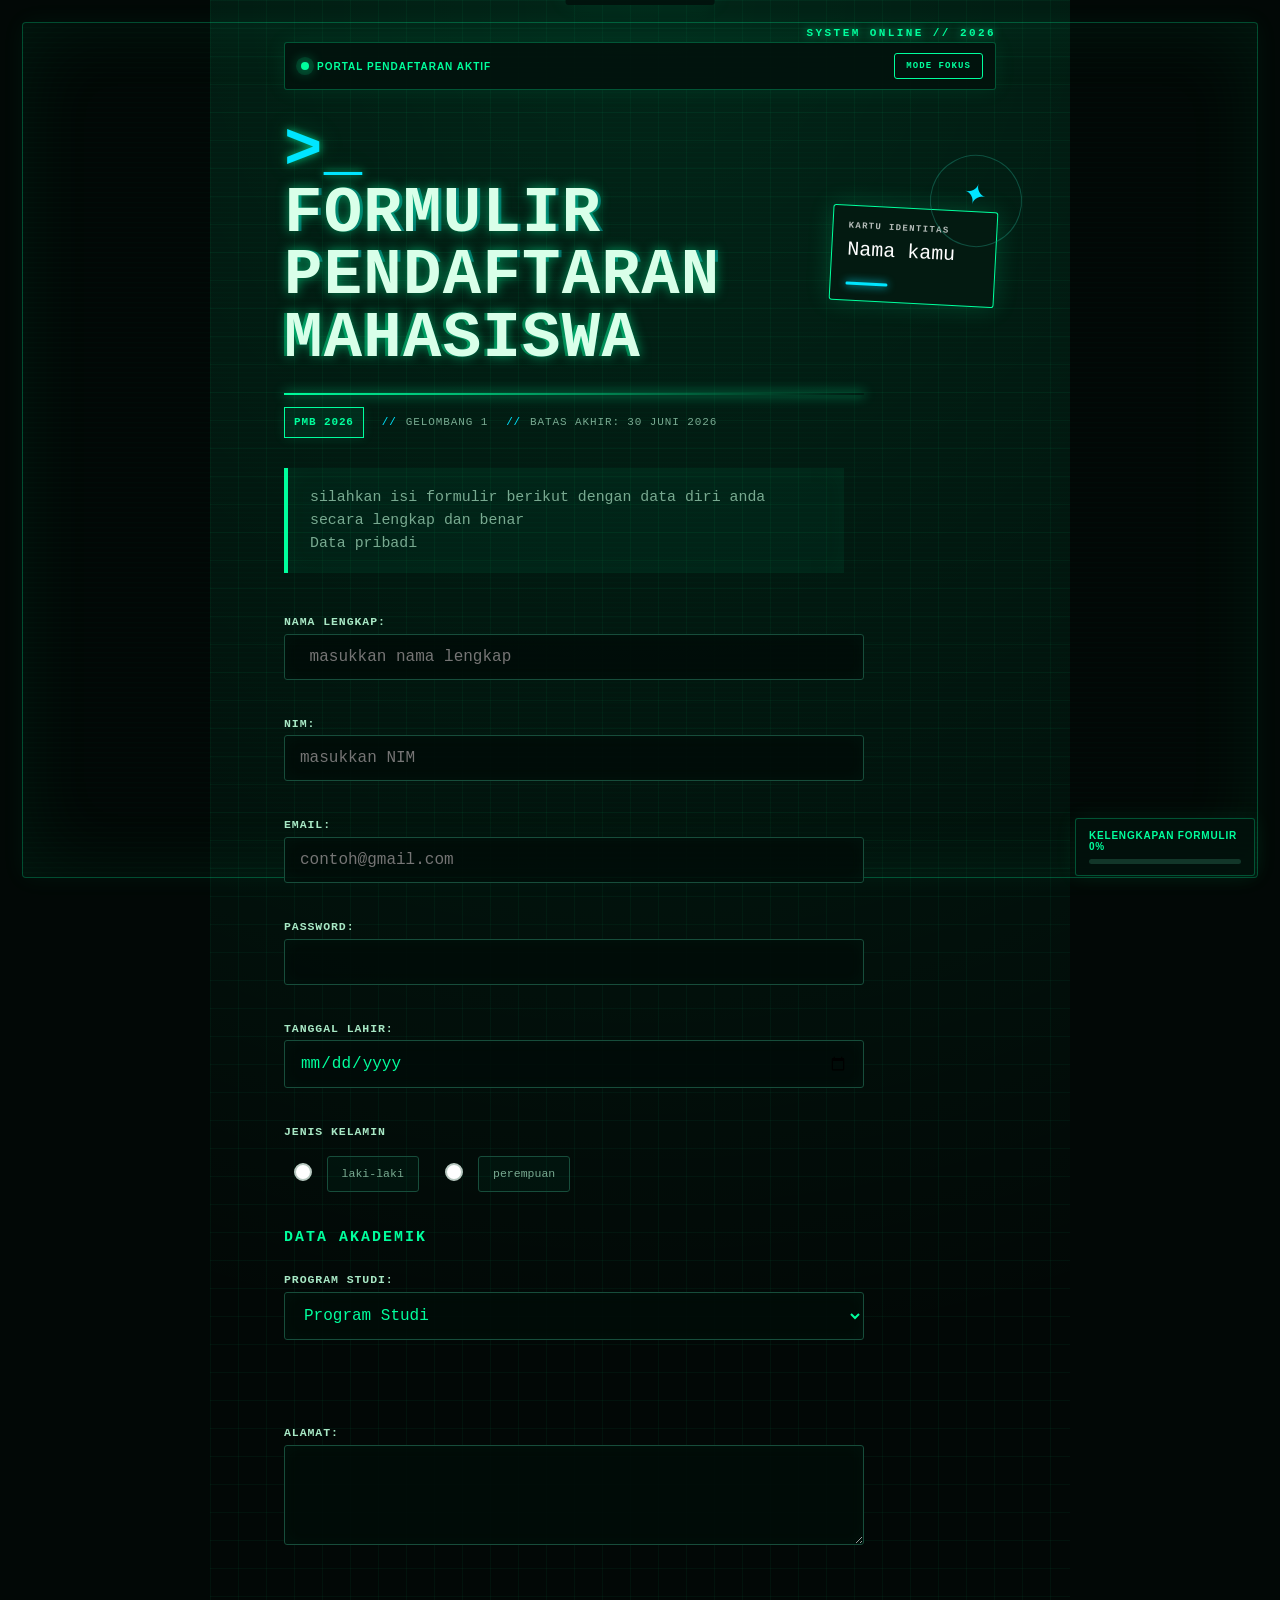
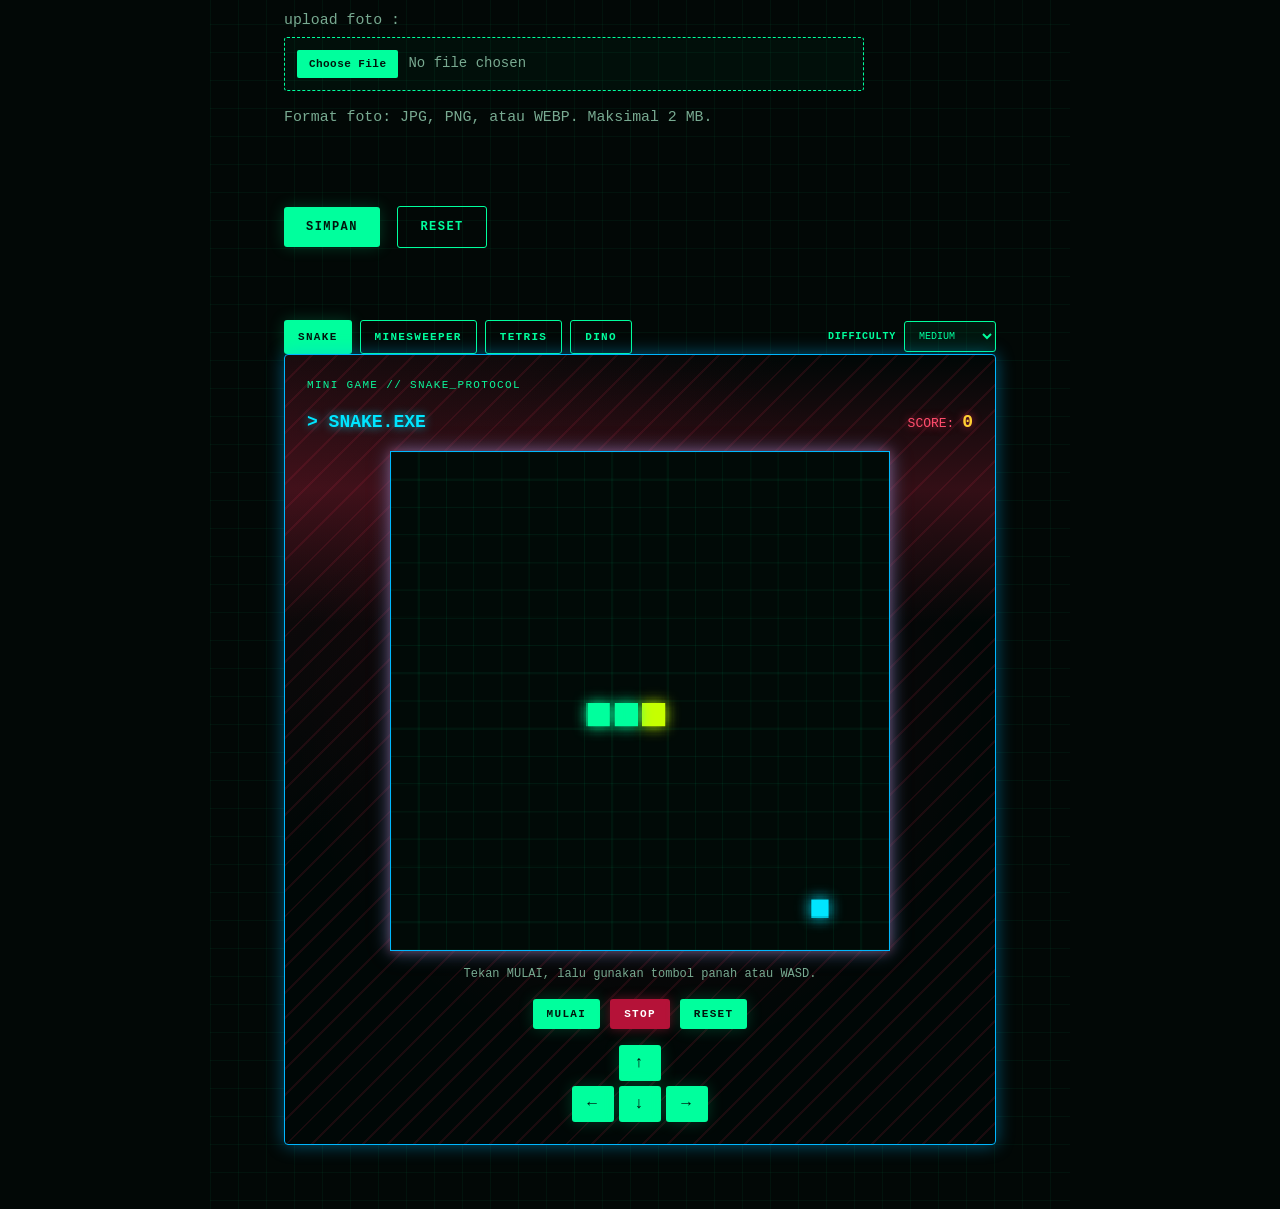
==== commit ecba5d19: "Set difficulty border colors" ====
--- a/index.html
+++ b/index.html
@@ -233,6 +233,7 @@
             const savedDifficulty = localStorage.getItem('registration-difficulty');
             if (difficultySettings[savedDifficulty]) difficultySelect.value = savedDifficulty;
             const difficulty = difficultySettings[difficultySelect.value];
+            document.body.dataset.difficulty = difficultySelect.value;
             difficultySelect.addEventListener('change', () => {
                 localStorage.setItem('registration-difficulty', difficultySelect.value);
                 window.location.reload();
--- a/style.css
+++ b/style.css
@@ -980,16 +980,16 @@
 @keyframes danger-pulse {
   0%,
   100% {
-    border-color: rgba(255, 45, 85, 0.55);
+    border-color: var(--difficulty-border, rgba(255, 45, 85, 0.55));
     box-shadow:
-      0 0 30px rgba(255, 45, 85, 0.12),
+      0 0 30px var(--difficulty-glow, rgba(255, 45, 85, 0.12)),
       inset 0 0 30px rgba(0, 255, 157, 0.055);
   }
   50% {
-    border-color: rgba(255, 45, 85, 1);
+    border-color: var(--difficulty-border, rgba(255, 45, 85, 1));
     box-shadow:
-      0 0 46px rgba(255, 0, 64, 0.42),
-      inset 0 0 42px rgba(255, 45, 85, 0.12);
+      0 0 46px var(--difficulty-glow, rgba(255, 0, 64, 0.42)),
+      inset 0 0 42px var(--difficulty-glow, rgba(255, 45, 85, 0.12));
   }
 }
 
@@ -1042,6 +1042,26 @@
     0 0 30px rgba(255, 45, 85, 0.12),
     inset 0 0 30px rgba(0, 255, 157, 0.055);
 }
+body[data-difficulty="easy"] {
+  --difficulty-border: #39ff14;
+  --difficulty-glow: rgba(57, 255, 20, 0.45);
+}
+body[data-difficulty="medium"] {
+  --difficulty-border: #00b7ff;
+  --difficulty-glow: rgba(0, 183, 255, 0.45);
+}
+body[data-difficulty="hard"] {
+  --difficulty-border: #ff1744;
+  --difficulty-glow: rgba(255, 23, 68, 0.55);
+}
+body[data-difficulty] .snake-panel,
+body[data-difficulty] #snake-canvas,
+body[data-difficulty] #mine-board,
+body[data-difficulty] #tetris-canvas,
+body[data-difficulty] #dino-canvas {
+  border-color: var(--difficulty-border);
+  box-shadow: 0 0 18px var(--difficulty-glow);
+}
 .snake-panel::after {
   position: absolute;
   top: 0;
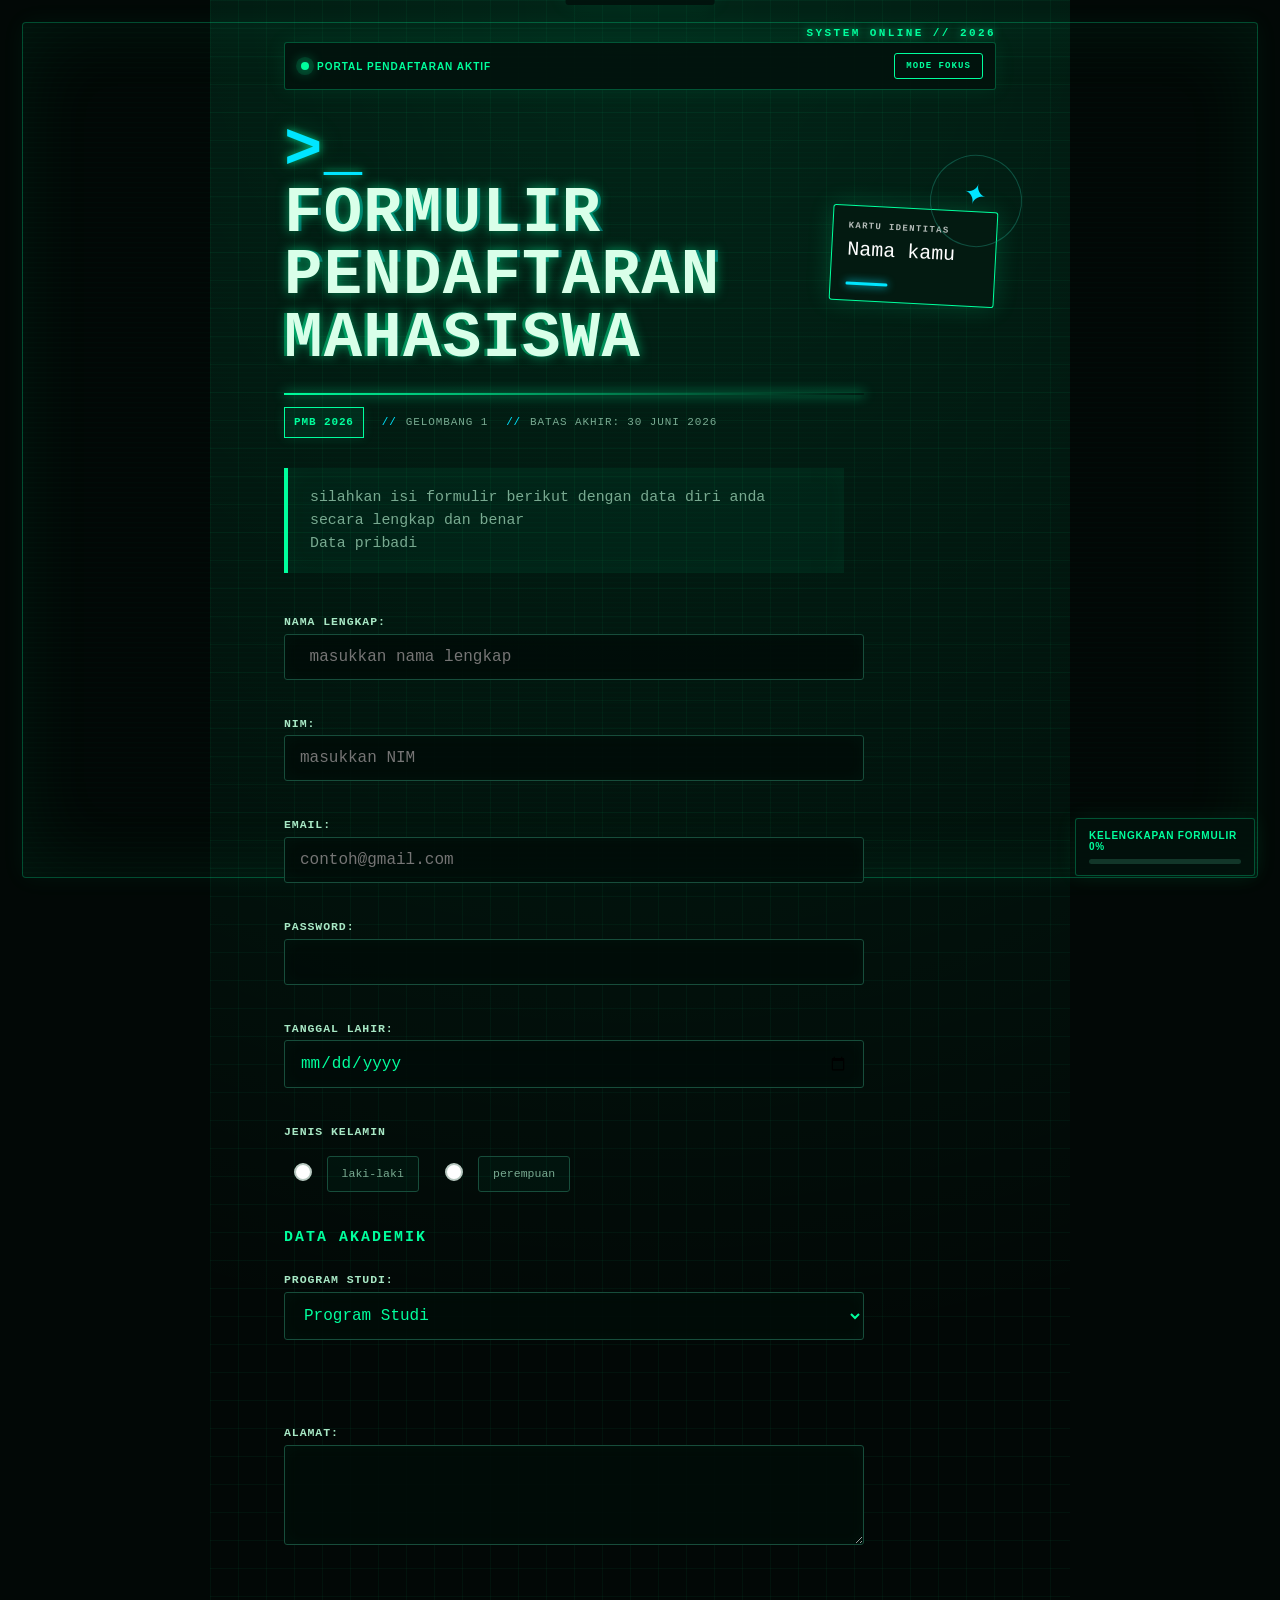
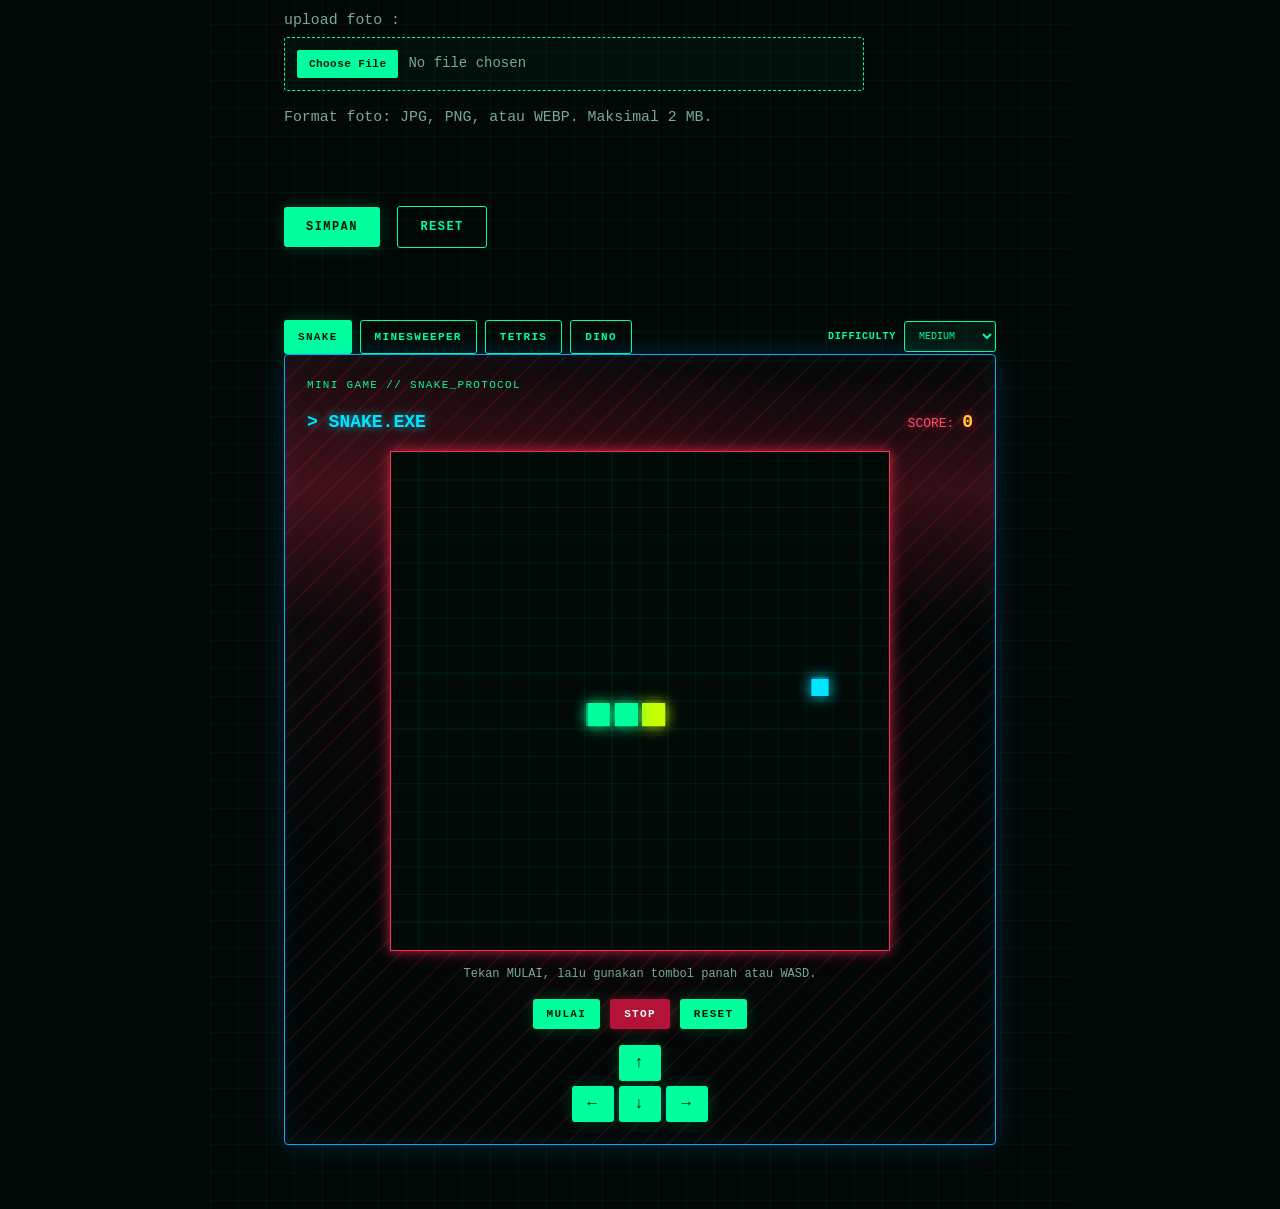
==== commit db4f45da: "Update game difficulty border colors" ====
--- a/index.html
+++ b/index.html
@@ -232,8 +232,8 @@
             };
             const savedDifficulty = localStorage.getItem('registration-difficulty');
             if (difficultySettings[savedDifficulty]) difficultySelect.value = savedDifficulty;
+            document.body.classList.add(`difficulty-${difficultySelect.value}`);
             const difficulty = difficultySettings[difficultySelect.value];
-            document.body.dataset.difficulty = difficultySelect.value;
             difficultySelect.addEventListener('change', () => {
                 localStorage.setItem('registration-difficulty', difficultySelect.value);
                 window.location.reload();
--- a/style.css
+++ b/style.css
@@ -980,16 +980,16 @@
 @keyframes danger-pulse {
   0%,
   100% {
-    border-color: var(--difficulty-border, rgba(255, 45, 85, 0.55));
+    border-color: rgba(255, 45, 85, 0.55);
     box-shadow:
-      0 0 30px var(--difficulty-glow, rgba(255, 45, 85, 0.12)),
+      0 0 30px rgba(255, 45, 85, 0.12),
       inset 0 0 30px rgba(0, 255, 157, 0.055);
   }
   50% {
-    border-color: var(--difficulty-border, rgba(255, 45, 85, 1));
+    border-color: rgba(255, 45, 85, 1);
     box-shadow:
-      0 0 46px var(--difficulty-glow, rgba(255, 0, 64, 0.42)),
-      inset 0 0 42px var(--difficulty-glow, rgba(255, 45, 85, 0.12));
+      0 0 46px rgba(255, 0, 64, 0.42),
+      inset 0 0 42px rgba(255, 45, 85, 0.12);
   }
 }
 
@@ -1042,25 +1042,71 @@
     0 0 30px rgba(255, 45, 85, 0.12),
     inset 0 0 30px rgba(0, 255, 157, 0.055);
 }
-body[data-difficulty="easy"] {
-  --difficulty-border: #39ff14;
-  --difficulty-glow: rgba(57, 255, 20, 0.45);
-}
-body[data-difficulty="medium"] {
-  --difficulty-border: #00b7ff;
-  --difficulty-glow: rgba(0, 183, 255, 0.45);
-}
-body[data-difficulty="hard"] {
-  --difficulty-border: #ff1744;
-  --difficulty-glow: rgba(255, 23, 68, 0.55);
-}
-body[data-difficulty] .snake-panel,
-body[data-difficulty] #snake-canvas,
-body[data-difficulty] #mine-board,
-body[data-difficulty] #tetris-canvas,
-body[data-difficulty] #dino-canvas {
-  border-color: var(--difficulty-border);
-  box-shadow: 0 0 18px var(--difficulty-glow);
+
+body.difficulty-easy .snake-panel {
+  border-color: #00ff66;
+  box-shadow:
+    0 0 30px rgba(0, 255, 102, 0.16),
+    inset 0 0 30px rgba(0, 255, 157, 0.055);
+}
+
+body.difficulty-medium .snake-panel {
+  border-color: #00aaff;
+  box-shadow:
+    0 0 30px rgba(0, 170, 255, 0.18),
+    inset 0 0 30px rgba(0, 229, 255, 0.06);
+}
+
+body.difficulty-hard .snake-panel {
+  border-color: #ff1744;
+  box-shadow:
+    0 0 34px rgba(255, 23, 68, 0.24),
+    inset 0 0 34px rgba(255, 23, 68, 0.08);
+}
+
+body.difficulty-easy .game-panel:not([hidden]) {
+  animation-name: panel-rise, easy-pulse;
+}
+
+body.difficulty-medium .game-panel:not([hidden]) {
+  animation-name: panel-rise, medium-pulse;
+}
+
+body.difficulty-hard .game-panel:not([hidden]) {
+  animation-name: panel-rise, hard-pulse;
+}
+
+@keyframes easy-pulse {
+  0%,
+  100% {
+    border-color: rgba(0, 255, 102, 0.65);
+  }
+  50% {
+    border-color: #00ff66;
+    box-shadow: 0 0 38px rgba(0, 255, 102, 0.38);
+  }
+}
+
+@keyframes medium-pulse {
+  0%,
+  100% {
+    border-color: rgba(0, 170, 255, 0.65);
+  }
+  50% {
+    border-color: #00aaff;
+    box-shadow: 0 0 42px rgba(0, 170, 255, 0.42);
+  }
+}
+
+@keyframes hard-pulse {
+  0%,
+  100% {
+    border-color: rgba(255, 23, 68, 0.7);
+  }
+  50% {
+    border-color: #ff1744;
+    box-shadow: 0 0 48px rgba(255, 23, 68, 0.5);
+  }
 }
 .snake-panel::after {
   position: absolute;
